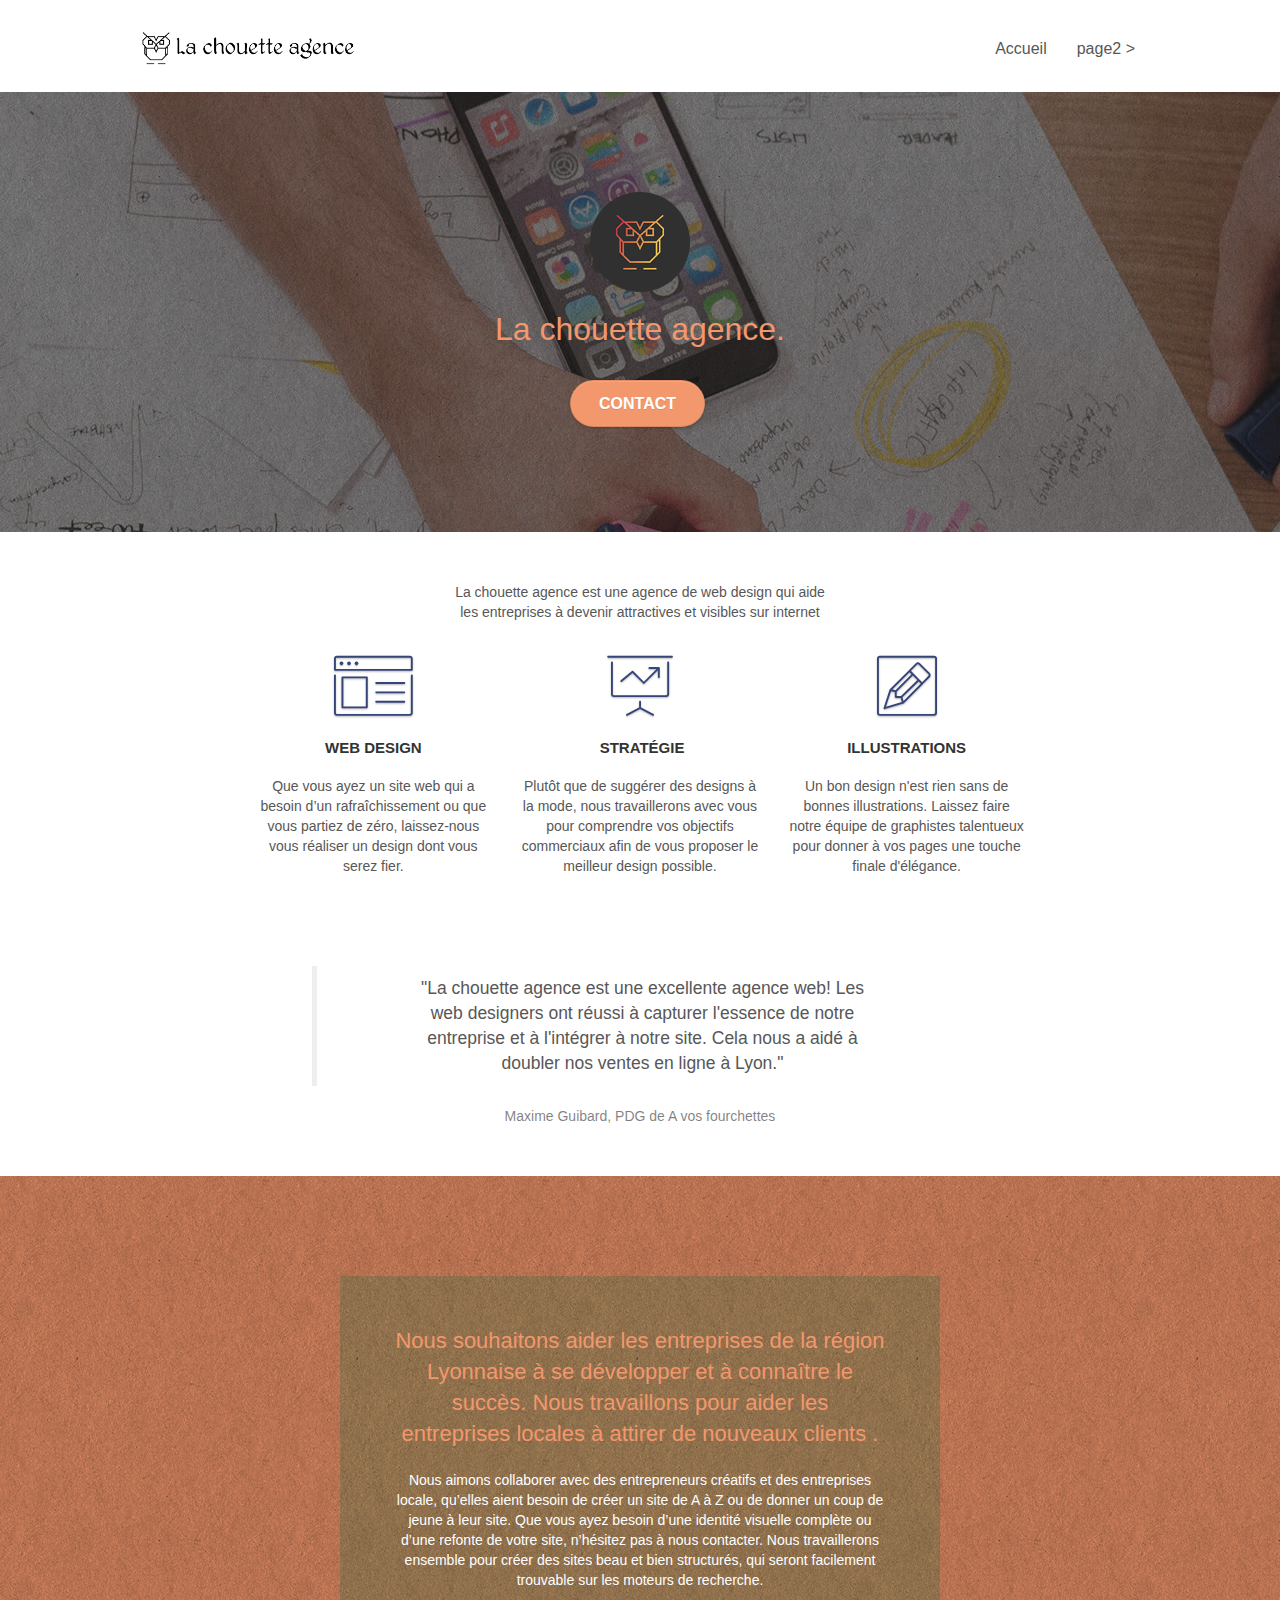
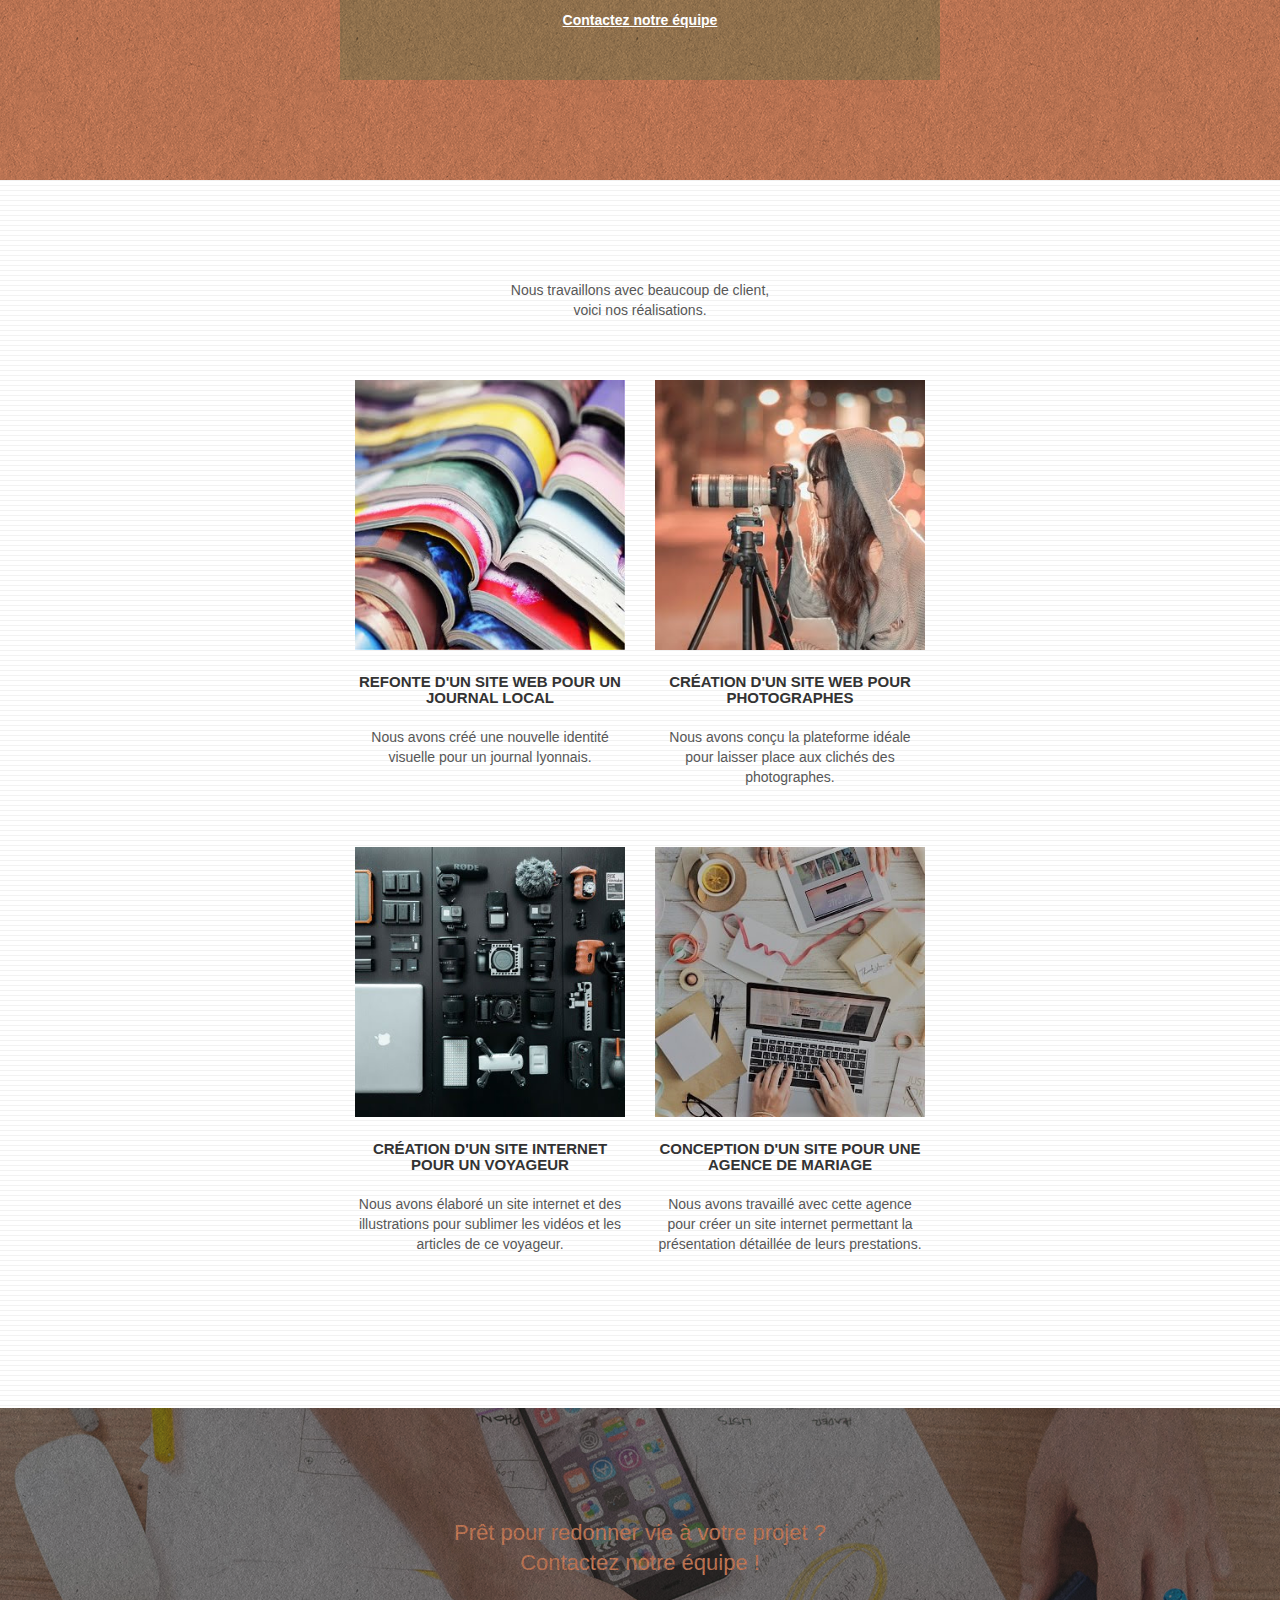
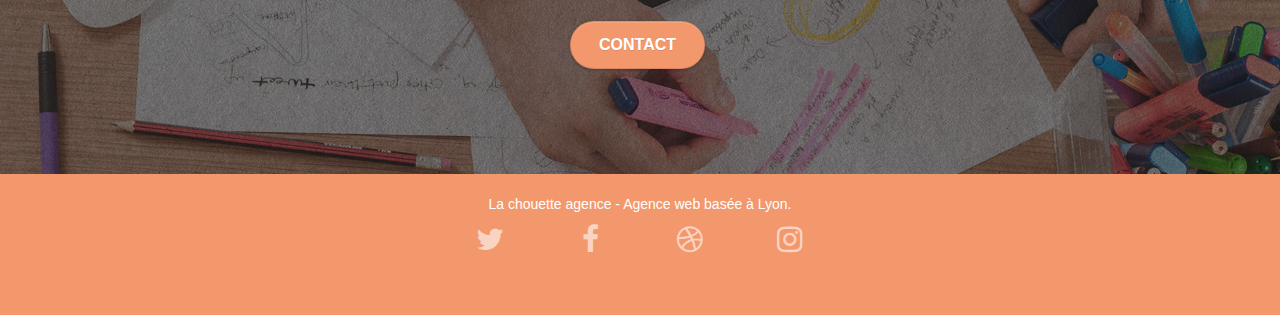
==== index.html @ 64d19ae9 "Renommer Paris par Lyon" ====
<!doctype html>
<html lang="fr">
<head>
    <meta charset="utf-8">
    <meta name="keywords" content="seo, google, site web, site internet, agence design Lyon, agence design, agence design,agence design,agence design,agence design,agence design,agence design,agence design,agence design">
	<meta name="description" content="La chouette agence est une agence de web design située à Lyon qui aide  les entreprises à devenir attractives et visibles sur internet">
    <meta name="viewport" content="width=device-width, initial-scale=1.0, viewport-fit=cover">
    <link rel="shortcut icon" type="image/png" href="favicon.jpg">
    
	<link rel="stylesheet" type="text/css" href="./css/bootstrap.css">
	<link rel="stylesheet" type="text/css" href="style.css">
	<link rel="stylesheet" type="text/css" href="./css/font-awesome.css">
	<link rel="stylesheet" type="text/css" href="./css/et-line.css">
	
    
	

    <title>.</title>

    
<!-- Analytics -->
 
<!-- Analytics END -->
    
</head>
<body>
<!-- Principal conteneur -->
<div class="page-container">
    
<!-- bloc-0 -->
<div class="bloc bgc-white l-bloc " id="bloc-0">
	<div class="container bloc-sm">

		<nav class="navbar row">
			<div class="navbar-header">
				<a class="navbar-brand" href="index.html"><img src="img/la-chouette-agence.png" alt="Lyon web design logo agence web meilleure agence" height="40" /></a>
				<button id="nav-toggle" type="button" class="ui-navbar-toggle navbar-toggle" data-toggle="collapse" data-target=".navbar-1">
					<span class="sr-only">Toggle navigation</span><span class="icon-bar"></span><span class="icon-bar"></span><span class="icon-bar"></span>
				</button>
			</div>
			<div class="collapse navbar-collapse navbar-1 special-dropdown-nav">
				<ul class="site-navigation nav navbar-nav">
					<li>
						<a href="index.html">Accueil</a>
					</li>
					<li>
					</li>
					<li>
						<a href="page2.html">page2 &gt;</a>
					</li>
				</ul>
			</div>
		</nav>
	</div>
</div>
<!-- bloc-0 END -->

<!-- bloc-1-presentation -->
<div class="bloc bgc-dark-slate-blue bg-banniere d-bloc bg-t-edge bloc-bg-texture texture-paper b-parallax" id="bloc-1-hero">
	<div class="container bloc-lg">
		<div class="row tight-width-whitespace">
			<div class="col-sm-12">
				<img src="img/logo.png" class="center-block image-resize-mode" width="100" alt="La chouette agence, agence web Lyon, création logo Lyon" />
				<h1 class="text-center hero-bloc-text tc-white ">
					La chouette agence.
				</h1>
				<div class="text-center">
					<a href="page2.html" class="btn btn-lg btn-clean btn-rd cta-hero btn-atomic-tangerine" id="cta-hero">Contact</a>
				</div>
			</div>
		</div>
	</div>
</div>
<!-- bloc-1-presentation END -->

<!-- bloc-2-services -->
<div class="bloc bgc-white l-bloc" id="bloc-2-services">
	<div class="container bloc-md">
		<div class="row">
			<div class="col-sm-12 text-center">
				<p class="title1">La chouette agence est une agence de web design qui aide <br> les entreprises à devenir attractives et visibles sur internet</p>
			</div>
		</div>
		<div class="row voffset-lg med-width-whitespace">
			<div class="col-sm-4">
				<div class="text-center">
					<span class="et-icon-browser sm-shadow icon-dark-slate-blue icons icon-lg"></span>
				</div>
				<h3 class="mg-md text-center">
					Web design
				</h3>
				<p class="text-center ">
					Que vous ayez un site web qui a besoin d&rsquo;un rafraîchissement ou que vous partiez de zéro, laissez-nous vous réaliser un design dont vous serez fier.
				</p>
			</div>
			<div class="col-sm-4">
				<div class="text-center">
					<span class="et-icon-presentation sm-shadow icon-dark-slate-blue icons icon-lg"></span>
				</div>
				<h3 class="mg-md text-center">
					&nbsp;Stratégie
				</h3>
				<p class="text-center ">
					Plutôt que de suggérer des designs à la mode, nous travaillerons avec vous pour comprendre vos objectifs commerciaux afin de vous proposer le meilleur design possible.<br>
				</p>
			</div>
			<div class="col-sm-4">
				<div class="text-center">
					<span class="et-icon-edit sm-shadow icon-dark-slate-blue icons icon-lg"></span>
				</div>
				<h3 class="mg-md text-center">
					Illustrations
				</h3>
				<p class="text-center ">
					Un bon design n'est rien sans de bonnes illustrations. Laissez faire notre équipe de graphistes talentueux pour donner à vos pages une touche finale d'élégance.
				</p>
			</div>
		</div>
		<div class="row voffset-lg voffset">
			<div class="col-xs-12 col-md-8 col-md-offset-2 text-center">
				<figure>
					<blockquote>
						<p class="quotez">
							"La chouette agence est une excellente agence web! Les <br> web designers ont réussi à capturer l'essence de notre <br>entreprise et à l'intégrer à notre site. Cela nous a aidé à <br>doubler nos ventes en ligne à Lyon."
						</p>
					</blockquote> 
					<figcaption>
						Maxime Guibard, PDG de A vos fourchettes
					</figcaption>
					</figure>
			

			</div>
		</div>
	</div>
</div>
<!-- bloc-2-services END -->

<!-- bloc-3-what-i-do -->
<div class="bloc tc-white bgc-atomic-tangerine bg-presentation d-bloc bloc-bg-texture texture-paper b-parallax" id="bloc-3-what-i-do">
	<div class="container bloc-lg">
		<div class="row tight-width-whitespace black-background">
			<div class="col-sm-12">
				<h2 class="mg-md text-center tc-white">
					Nous souhaitons aider les entreprises de la région Lyonnaise à se développer et à connaître le succès. Nous travaillons pour aider les entreprises locales à attirer de nouveaux clients .<br>
				</h2>
				<p class="text-center white">
					Nous aimons collaborer avec des entrepreneurs créatifs et des entreprises locale, qu’elles aient besoin de créer un site de A à Z ou de donner un coup de jeune à leur site. Que vous ayez besoin d’une identité visuelle complète ou d’une refonte de votre site, n’hésitez pas à nous contacter. Nous travaillerons ensemble pour créer des sites beau et bien structurés, qui seront facilement trouvable sur les moteurs de recherche. <br><br><a class="ltc-white bold-link" href="page2.html">Contactez notre équipe</a><br>
				</p>
			</div>
		</div>
	</div>
</div>
<!-- bloc-3-what-i-do END -->

<!-- bloc-4-portfolio -->
<div class="bloc bgc-white bg-lines-h2-bg bg-repeat l-bloc" id="bloc-4-portfolio">
	<div class="container bloc-lg">
		<div class="row">
			<div class="col-sm-12 text-center">
				<p class="title2">
					Nous travaillons avec beaucoup de client, <br>voici nos réalisations.
				</p>
				
			</div>
		</div>
		<div class="row tight-width-whitespace portfolio-row">
			<div class="col-sm-6">
				<a href="#" data-lightbox="img/1.jpg" data-gallery-id="gallery-1" data-caption="Refonte d'un site web pour un journal local" data-frame="snapshot-lb"><img src="img/1.jpg" alt="Lyon web design logo agence web meilleure agence et refonte site web journal" class="img-responsive portfolio-thumb" /></a>
				<h3 class="mg-md text-center">
					Refonte d'un site web pour un journal local
				</h3>
				<p class="text-center">
					Nous avons créé une nouvelle identité visuelle pour un journal lyonnais.
				</p>
			</div>
			<div class="col-sm-6">
				<a href="#" data-lightbox="img/2.jpg" data-gallery-id="gallery-1" data-caption="Création d'un site web pour photographes" data-frame="snapshot-lb"><img src="img/2.jpg" class="img-responsive portfolio-thumb" alt="Lyon web design logo agence web meilleure agence, Création d'un site web pour photographes" /></a>
				<h3 class="mg-md text-center">
					Création d'un site web pour photographes
				</h3>
				<p class="text-center">
					Nous avons conçu la plateforme idéale pour laisser place aux clichés des photographes.
				</p>
			</div>
		</div>
		<div class="row tight-width-whitespace portfolio-row">
			<div class="col-sm-6">
				<a href="#" data-lightbox="img/3.jpg data-gallery-id="gallery-1" data-caption="Création d'un site internet pour un voyageur" data-frame="snapshot-lb"><img src="img/3.jpg" class="img-responsive portfolio-thumb" alt="Lyon web design logo agence web meilleure agence, Création d'un site web pour voyageur"/></a>
				<h3 class="mg-md text-center">
					Création d'un site internet pour un voyageur
				</h3>
				<p class="text-center">
					Nous avons élaboré un site internet et des illustrations pour sublimer les vidéos et les articles de ce voyageur.
				</p>
			</div>
			<div class="col-sm-6">
				<a href="#" data-lightbox="img/4.jpg" data-gallery-id="gallery-1" data-caption="Conception d'un site pour une agence de mariage" data-frame="snapshot-lb"><img src="img/4.jpg" class="img-responsive portfolio-thumb" alt="Lyon web design logo agence web meilleure agence, Création d'un site web pour agence de mariage" /></a>
				<h3 class="mg-md text-center">
					Conception d'un site pour une agence de mariage
				</h3>
				<p class="text-center">
					Nous avons travaillé avec cette agence pour créer un site internet permettant la présentation détaillée de leurs prestations.
				</p>
			</div>
		</div>
	</div>
</div>
<!-- bloc-4-portfolio END -->

<!-- bloc-5-cta -->
<div class="bloc bgc-dark-slate-blue bg-banniere d-bloc bloc-bg-texture texture-paper" id="bloc-5-cta">
	<div class="container bloc-lg">
		<div class="row">
			<h2 class="mg-md text-center tc-white">
				Prêt pour redonner vie à votre projet ?<br>Contactez notre équipe !
			</h2>
			<div class="col-sm-12 text-center">
				<a href="page2.html" class="btn btn-atomic-tangerine btn-clean btn-rd btn-lg cta-hero">Contact</a>
			</div>
		</div>
	</div>
</div>
<!-- bloc-5-cta END -->

<!-- Footer - bloc-8 -->
<div class="bloc bgc-atomic-tangerine d-bloc" id="bloc-8">
	<div class="container bloc-sm">
		<div class="row">
			<div class="col-sm-12">
				<p class="text-center white">
					La chouette agence - Agence web basée à Lyon.<br>
				</p>
				<div class="row row-no-gutters social">
					<div class="col-sm-3">
						<div class="text-center">
							<a class="social" href="index.html"><span class="fa fa-twitter icon-md"></span></a>
						</div>
					</div>
					<div class="col-sm-3">
						<div class="text-center">
							<a class="social" href="index.html"><span class="fa fa-facebook icon-md"></span></a>
						</div>
					</div>
					<div class="col-sm-3">
						<div class="text-center">
							<a class="social" href="index.html"><span class="fa fa-dribbble icon-md"></span></a>
						</div>
					</div>
					<div class="col-sm-3">
						<div class="text-center">
							<a class="social" href="index.html"><span class="fa fa-instagram icon-md"></span></a>
						</div>
					</div>
					<div class="keywords" style="color:#F3976C;">Agence web à Lyon, stratégie web, web design, illustrations, design de site web, site web, web, internet, site internet, site</div>
				</div>

			</div>
		</div>
	</div>
</div>
<!-- Footer - bloc-8 END -->

</div>
<!-- Principal conteneur END -->
    
<script src="./js/jquery-2.1.0.js"></script>
	<script src="./js/bootstrap.js"></script>
	<script src="./js/blocs.js"></script>
	<script src="./js/jquery.touchSwipe.js"></script>

</body>
</html>
---- style.css ----
body {
    margin: 0;
    padding: 0;
    background: #FFF;
    overflow-x: hidden;
    -webkit-font-smoothing: antialiased;
    -moz-osx-font-smoothing: grayscale;
}

a,
button {
    transition: all .3s ease-in-out;
    outline: none!important;
}

a:hover {
    text-decoration: none;
    cursor: pointer;
}

#page-loading-blocs-notifaction {
    position: fixed;
    top: 0;
    bottom: 0;
    width: 100%;
    z-index: 100000;
    background: #FFFFFF url("img/pageload-spinner.gif") no-repeat center center;
}

.bloc {
    width: 100%;
    clear: both;
    background: 50% 50% no-repeat;
    padding: 0 50px;
    -webkit-background-size: cover;
    -moz-background-size: cover;
    -o-background-size: cover;
    background-size: cover;
    position: relative;
}

.bloc .container {
    padding-left: 0;
    padding-right: 0;
}

.bloc-lg {
    padding: 100px 50px;
}

.bloc-md {
    padding: 50px;
}

.bloc-sm {
    padding: 20px 50px;
}

.bg-center,
.bg-l-edge,
.bg-r-edge,
.bg-t-edge,
.bg-b-edge,
.bg-tl-edge,
.bg-bl-edge,
.bg-tr-edge,
.bg-br-edge,
.bg-repeat {
    -webkit-background-size: auto!important;
    -moz-background-size: auto!important;
    -o-background-size: auto!important;
    background-size: auto!important;
}

.bg-repeat {
    background: repeat;
}

.bg-t-edge {
    background: top no-repeat;
}

.bloc-bg-texture::before {
    content: "";
    background-size: 2px 2px;
    position: absolute;
    top: 0;
    bottom: 0;
    left: 0;
    right: 0;
}

.texture-paper::before {
    background: url("img/texture-paper.png");
    background-size: 280px 280px;
}

.b-parallax {
    background-attachment: fixed;
}

.d-bloc {
    color: rgba(255, 255, 255, .7);
}

.d-bloc button:hover {
    color: rgba(255, 255, 255, .9);
}

.d-bloc .icon-round,
.d-bloc .icon-square,
.d-bloc .icon-rounded,
.d-bloc .icon-semi-rounded-a,
.d-bloc .icon-semi-rounded-b {
    border-color: rgba(255, 255, 255, .9);
}

.d-bloc .divider-h span {
    border-color: rgba(255, 255, 255, .2);
}

.d-bloc .a-btn,
.d-bloc .navbar a,
.d-bloc .navbar-brand,
.d-bloc a .icon-sm,
.d-bloc a .icon-md,
.d-bloc a .icon-lg,
.d-bloc a .icon-xl,
.d-bloc h1 a,
.d-bloc h2 a,
.d-bloc h3 a,
.d-bloc h4 a,
.d-bloc h5 a,
.d-bloc h6 a,
.d-bloc p a {
    color: rgba(255, 255, 255, .6);
}

.d-bloc .a-btn:hover,
.d-bloc .navbar a:hover,
.d-bloc .navbar-brand:hover,
.d-bloc a:hover .icon-sm,
.d-bloc a:hover .icon-md,
.d-bloc a:hover .icon-lg,
.d-bloc a:hover .icon-xl,
.d-bloc h1 a:hover,
.d-bloc h2 a:hover,
.d-bloc h3 a:hover,
.d-bloc h4 a:hover,
.d-bloc h5 a:hover,
.d-bloc h6 a:hover,
.d-bloc p a:hover {
    color: rgba(255, 255, 255, 1);
}

.d-bloc .navbar-toggle .icon-bar {
    background: rgba(255, 255, 255, 1);
}

.d-bloc .btn-wire,
.d-bloc .btn-wire:hover {
    color: rgba(255, 255, 255, 1);
    border-color: rgba(255, 255, 255, 1);
}

.d-bloc .panel {
    color: rgba(0, 0, 0, .5);
}

.d-bloc .panel button:hover {
    color: rgba(0, 0, 0, .7);
}

.d-bloc .panel icon {
    border-color: rgba(0, 0, 0, .7);
}

.d-bloc .panel .divider-h span {
    border-color: rgba(0, 0, 0, .1);
}

.d-bloc .panel .a-btn {
    color: rgba(0, 0, 0, .6);
}

.d-bloc .panel .a-btn:hover {
    color: rgba(0, 0, 0, 1);
}

.d-bloc .panel .btn-wire,
.d-bloc .panel .btn-wire:hover {
    color: rgba(0, 0, 0, .7);
    border-color: rgba(0, 0, 0, .3);
}

.d-bloc .panel,
.l-bloc {
    color: rgba(0, 0, 0, .5);
}

.d-bloc .panel button:hover,
.l-bloc button:hover {
    color: rgba(0, 0, 0, .7);
}

.l-bloc .icon-round,
.l-bloc .icon-square,
.l-bloc .icon-rounded,
.l-bloc .icon-semi-rounded-a,
.l-bloc .icon-semi-rounded-b {
    border-color: rgba(0, 0, 0, .7);
}

.d-bloc .panel .divider-h span,
.l-bloc .divider-h span {
    border-color: rgba(0, 0, 0, .1);
}

.d-bloc .panel .a-btn,
.l-bloc .a-btn,
.l-bloc .navbar a,
.l-bloc .navbar-brand,
.l-bloc a .icon-sm,
.l-bloc a .icon-md,
.l-bloc a .icon-lg,
.l-bloc a .icon-xl,
.l-bloc h1 a,
.l-bloc h2 a,
.l-bloc h3 a,
.l-bloc h4 a,
.l-bloc h5 a,
.l-bloc h6 a,
.l-bloc p a {
    color: rgba(0, 0, 0, .6);
}

.d-bloc .panel .a-btn:hover,
.l-bloc .a-btn:hover,
.l-bloc .navbar a:hover,
.l-bloc .navbar-brand:hover,
.l-bloc a:hover .icon-sm,
.l-bloc a:hover .icon-md,
.l-bloc a:hover .icon-lg,
.l-bloc a:hover .icon-xl,
.l-bloc h1 a:hover,
.l-bloc h2 a:hover,
.l-bloc h3 a:hover,
.l-bloc h4 a:hover,
.l-bloc h5 a:hover,
.l-bloc h6 a:hover,
.l-bloc p a:hover {
    color: rgba(0, 0, 0, 1);
}

.l-bloc .navbar-toggle .icon-bar {
    color: rgba(0, 0, 0, .6);
}

.d-bloc .panel .btn-wire,
.d-bloc .panel .btn-wire:hover,
.l-bloc .btn-wire,
.l-bloc .btn-wire:hover {
    color: rgba(0, 0, 0, .7);
    border-color: rgba(0, 0, 0, .3);
}

.voffset {
    margin-top: 30px;
}

.voffset-lg {
    margin-top: 80px;
}

.row-no-gutters {
    margin-right: 0;
    margin-left: 0;
}

.row.row-no-gutters > [class^="col-"],
.row.row-no-gutters > [class*=" col-"] {
    padding-right: 0;
    padding-left: 0;
}

#bloc-1-hero h1 {
    font-size: 32px;
}

.navbar {
    margin-bottom: 0;
    z-index: 1;
}

.navbar-brand {
    height: auto;
    padding: 3px 15px;
    font-size: 25px;
    font-weight: normal;
    font-weight: 600;
    line-height: 44px;
}

.navbar-brand img {
    max-height: 200px;
    margin: 0 5px 0 0;
    display: inline;
}

.navbar-brand img[src$=svg] {
    min-width: 100px;
}

.nav-center .navbar-brand img {
    margin: 0;
}

.navbar .nav {
    padding-top: 2px;
    margin-right: -16px;
    float: right;
    z-index: 1;
}

.nav > li {
    float: left;
    margin-top: 4px;
    font-size: 16px;
}

.navbar-nav .open .dropdown-menu > li > a {
    text-align: inherit;
}

.nav > li a:hover,
.nav > li a:focus {
    background: transparent;
}

.navbar-toggle {
    margin: 10px 10px 0 0;
    border: 0px;
}

.navbar-toggle:hover {
    background: transparent!important;
}

.navbar-toggle .icon-bar {
    background-color: rgba(0, 0, 0, .5);
    width: 26px;
}

.nav-invert .navbar .nav {
    float: left;
}

.nav-invert .navbar-header,
.nav-invert .navbar-brand {
    float: right;
    position: relative;
    z-index: 2;
}

@media (min-width: 768px) {
    .site-navigation {
        position: absolute;
        top: 50%;
        right: 20px;
        transform: translate(0, -50%);
        -webkit-transform: translateY(-50%);
    }
    .nav > li .dropdown-menu a,
    .nav > li .dropdown-menu a:hover {
        color: #484848;
    }
    .nav-invert .site-navigation {
        left: 0;
        right: 0;
    }
    .nav-center {
        text-align: center;
    }
    .nav-center .navbar-header {
        width: 100%;
    }
    .nav-center .navbar-header,
    .nav-center .navbar-brand,
    .nav-center .nav > li {
        float: none;
        display: inline-block;
    }
    .nav-center .site-navigation {
        position: relative;
        width: 100%;
        right: 0;
        margin-right: 0px;
        margin-top: 20px;
    }
    .nav-center.mini-nav .navbar-toggle {
        float: none;
        margin: 10px auto 0;
    }
}

.nav > li > .dropdown a {
    background: none!important;
    display: block;
    padding: 14px 15px;
}

nav .caret {
    margin: 0 5px;
}

.dropdown-menu .dropdown-menu {
    top: -8px;
    left: 100%;
}

.dropdown-menu .dropmenu-flow-right {
    top: 100%;
    left: 0;
    margin-left: -1px;
    border-top-left-radius: 0;
    border-top-right-radius: 0;
}

.dropdown-menu .dropdown span {
    border: 4px solid black;
    border-top-color: transparent;
    border-right-color: transparent;
    border-bottom-color: transparent;
    margin: 6px -5px 0 0!important;
    float: right;
}

.mg-md {
    margin-top: 10px;
    margin-bottom: 20px;
}

.mg-lg {
    margin-top: 10px;
    margin-bottom: 40px;
}

.btn {
    margin: 0 5px 5px 0;
}

.btn.pull-right {
    margin: 0 0 5px 5px;
}

.btn-d,
.btn-d:hover,
.btn-d:focus {
    color: #FFF;
    background: rgba(0, 0, 0, .3);
}

button {
    outline: none!important;
}

.btn-rd {
    border-radius: 40px;
}

.btn-clean {
    border: 1px solid rgba(0, 0, 0, .08);
    border-bottom-color: rgba(0, 0, 0, .1);
    text-shadow: 0 1px 0 rgba(0, 0, 1, .1);
    box-shadow: 0 1px 3px rgba(0, 0, 1, .25), inset 0 1px 0 0 rgba(255, 255, 255, .15);
}

.icon-md {
    font-size: 30px!important;
}

.icon-lg {
    font-size: 60px!important;
}

.sm-shadow {
    text-shadow: 0 1px 2px rgba(0, 0, 0, .3);
}

.panel-sq,
.panel-sq .panel-heading,
.panel-sq .panel-footer {
    border-radius: 0;
}

.panel-rd {
    border-radius: 30px;
}

.panel-rd .panel-heading {
    border-radius: 29px 29px 0 0;
}

.panel-rd .panel-footer {
    border-radius: 0 0 29px 29px;
}

.form-control {
    border-color: rgba(0, 0, 0, .1);
    box-shadow: none;
}

.scrollToTop {
    width: 40px;
    height: 40px;
    position: fixed;
    bottom: 20px;
    right: 20px;
    opacity: 0;
    z-index: 500;
    transition: all .3s ease-in-out;
}

.scrollToTop span {
    margin-top: 6px;
}

.showScrollTop {
    font-size: 14px;
    opacity: 1;
}

a[data-lightbox] {
    position: relative;
    display: block;
    text-align: center;
}

a[data-lightbox]:hover::before {
    content: "+";
    font-family: "HelveticaNeue-Light", "Helvetica Neue Light", "Helvetica Neue", Helvetica, Arial;
    font-size: 32px;
    width: 50px;
    height: 50px;
    margin-left: -25px;
    border-radius: 50%;
    background: rgba(0, 0, 0, .6);
    color: #FFF;
    font-weight: 100;
    z-index: 1;
    position: absolute;
    top: 50%;
    transform: translateY(-50%);
    -webkit-transform: translateY(-50%);
}

a[data-lightbox]:hover img {
    opacity: 0.6;
    -webkit-animation-fill-mode: none;
    animation-fill-mode: none;
}

#lightbox-modal {
    display: flex;
    align-items: center;
}

#lightbox-modal .modal-dialog {
    width: 90%;
    max-width: 900px;
    margin: 0 auto 0;
}

#lightbox-modal .modal-dialog img {
    max-height: 90vh;
    margin: 0 auto;
}

.lightbox-caption {
    padding: 20px;
    color: #FFF;
    background: rgba(0, 0, 0, .5);
    position: absolute;
    left: 15px;
    right: 15px;
    bottom: 5px;
}

.close-lightbox {
    color: #FFF;
    font-size: 30px;
    position: absolute;
    top: 20px;
    right: 20px;
    z-index: 20;
    background: rgba(0, 0, 0, .5);
    border: none;
    line-height: 30px;
    padding: 0 9px 5px;
    opacity: 0.3;
}

.close-lightbox:hover,
.next-lightbox:hover,
.prev-lightbox:hover {
    opacity: 1.0;
    color: #FFF;
}

.next-lightbox,
.prev-lightbox {
    font-size: 20px;
    color: rgba(255, 255, 255, .9);
    background: rgba(0, 0, 0, .5);
    transition: all .2s ease-in-out;
    position: absolute;
    top: 45%;
    z-index: 1;
    opacity: 0.4;
}

.next-lightbox {
    padding: 6px 8px 1px 13px;
    right: 25px;
}

.prev-lightbox {
    padding: 6px 13px 1px 10px;
    left: 25px;
}

.snapshot-lb .modal-body {
    padding-bottom: 45px;
}

.snapshot-lb .lightbox-caption {
    padding: 0;
    color: rgba(0, 0, 0, .5);
    background: none;
}

h1,
h2,
h3,
h4,
h5,
h6,
p,
label,
.btn,
a {
    font-family: "helvetica";
    font-weight: 400;
    color: #575757!important;
}

.container {
    max-width: 1000px;
}

.hero-bloc-text {
    font-size: 38px;
}

.hero-bloc-text-sub {
    font-size: 36px;
}

.statement-bloc-text {
    line-height: 26px;
    font-style: italic;
    font-size: 20px;
    text-align: center;
    font-weight: lighter;
    max-width: 520px;
    margin: auto auto auto auto;
}


.tight-width-whitespace {
    max-width: 600px;
    margin: auto auto auto auto;
}

.h1 {
    font-size: 20px;
    font-family: "Open Sans";
}

.cta-hero {
    margin-top: 22px;
    color: #FFFFFF!important;
    text-transform: uppercase;
    padding: 12px 28px 12px 28px;
    font-size: 16px;
    font-weight: 700;
}

.social {
    max-width: 400px;
    margin: auto auto auto auto;
}

h2 {
    font-size: 22px;
    line-height: 1.4em;
}

h3 {
    font-size: 15px;
    text-transform: uppercase;
    font-weight: 700;
    color: #333333!important;
}

.med-width-whitespace {
    max-width: 800px;
    margin: auto auto auto auto;
    box-shadow: 0px 0px 0px #000000;
}

h1 {
    color: #333333!important;
}

h4 {
    color: #333333!important;
}

.icons {
    margin-bottom: 14px;
    margin-top: 24px;
}

.white {
    color: #FFFFFF!important;
}

.portfolio-thumb {
    margin-bottom: 24px;
}

.portfolio-row {
    margin-bottom: 44px;
    margin-top: 50px;
}

.avatar {
    box-shadow: 0px 4px 9px rgba(0, 0, 0, 0.3);
}

.black-background {
    background-color: rgba(165, 147, 99, 0.7);
    padding: 40px 40px 40px 40px;
}

.bold-link {
    font-weight: 900;
    text-decoration: underline!important;
}

.bgc-white {
    background-color: #FFFFFF;
}
/*
.bgc-dark-slate-blue {
    background-color: #364577;
}*/

.bgc-atomic-tangerine {
    background-color: #F3976C;
}

.tc-white {
    color: #F3976C!important;
}

.btn-atomic-tangerine {
    background: #F3976C;
    color: #FFFFFF!important;
}

.btn-atomic-tangerine:hover {
    background: #c27956!important;
    color: #FFFFFF!important;
}

.ltc-white {
    color: #FFFFFF!important;
}

.ltc-white:hover {
    color: #cccccc!important;
}

.ltc-atomic-tangerine {
    color: #F3976C!important;
}

.ltc-atomic-tangerine:hover {
    color: #c27956!important;
}

.icon-dark-slate-blue {
    color: #364577!important;
    border-color: #364577!important;
}

.bg-dots-bg {
    background-image: url("img/dots-bg.png");
}

.bg-lines-h2-bg {
    background-image: url("img/lines-h2-bg.png");
}

.bg-banniere {
    background-image: url("img/la-chouette-agence-banniere.jpg");
}

.bg-presentation {
    background-image: url("img/image-de-presentation.jpg");
}

@media (max-width: 1024px) {
    .bloc {
        padding-left: 20px;
        padding-right: 20px;
    }
    .bloc.full-width-bloc,
    .bloc-tile-2.full-width-bloc .container,
    .bloc-tile-3.full-width-bloc .container,
    .bloc-tile-4.full-width-bloc .container {
        padding-left: 0;
        padding-right: 0;
    }
}

@media (max-width: 992px) and (min-width: 768px) {
    .navbar .nav {
        max-width: 80%
    }
    .nav-center.navbar .nav {
        max-width: 100%
    }
}

@media only screen and (min-device-width: 768px) and (max-device-width: 1024px) and (orientation: landscape) {
    .b-parallax {
        background-attachment: scroll;
    }
}

@media only screen and (min-device-width: 1024px) and (max-device-width: 1366px) and (-webkit-min-device-pixel-ratio: 1.5) {
    .b-parallax {
        background-attachment: scroll;
    }
}

@media (max-width: 991px) {
    .container {
        width: 100%;
    }
    .b-parallax {
        background-attachment: scroll;
    }
    .page-container,
    #hero-bloc {
        overflow-x: hidden;
        position: relative;
    }
    .bloc {
        padding-left: constant(safe-area-inset-left);
        padding-right: constant(safe-area-inset-right);
    }
    .bloc-group,
    .bloc-group .bloc {
        display: block;
        width: 100%;
    }
    .bloc-fill-screen .fill-bloc-top-edge,
    .bloc-fill-screen .fill-bloc-bottom-edge {
        padding: 0 20px;
        padding-left: constant(safe-area-inset-left);
        padding-right: constant(safe-area-inset-right);
    }
}

@media (max-width: 767px) {
    .page-container {
        overflow-x: hidden;
        position: relative;
    }
    h1,
    h2,
    h3,
    h4,
    h5,
    h6,
    p,
    #disqus_thread {
        padding-left: 10px!important;
        padding-right: 10px!important;
    }
    .b-parallax {
        background-attachment: scroll;
    }
    .navbar .nav {
        padding-top: 0;
        border-top: 1px solid rgba(0, 0, 0, .2);
        float: none!important;
    }
    .navbar.row {
        margin-left: 0;
        margin-right: 0;
    }
    .site-navigation {
        position: inherit;
        transform: none;
        -webkit-transform: none;
        -ms-transform: none;
    }
    .nav > li {
        margin-top: 0;
        border-bottom: 1px solid rgba(0, 0, 0, .1);
        background: rgba(0, 0, 0, .05);
        text-align: left;
        padding-left: 15px;
        width: 100%;
    }
    .nav > li:hover {
        background: rgba(0, 0, 0, .08);
    }
    .dropdown .dropdown a .caret {
        float: none;
        margin: 5px 0 0 10px!important;
        border: 4px solid black;
        border-bottom-color: transparent;
        border-right-color: transparent;
        border-left-color: transparent;
    }
    #hero-bloc .navbar .nav {
        background: rgba(0, 0, 0, .8);
    }
    #hero-bloc .navbar .nav a {
        color: rgba(255, 255, 255, .6);
    }
    .hero {
        padding: 50px 0;
    }
    .hero-nav {
        left: -1px;
        right: -1px;
    }
    .navbar-collapse {
        padding: 0;
        overflow-x: hidden;
        -webkit-box-shadow: none;
        box-shadow: none;
    }
    .navbar-brand img {
        max-height: 40px;
        width: auto;
    }
    .nav-invert .navbar-header {
        float: none;
        width: 100%;
    }
    .nav-invert .navbar-toggle {
        float: left;
        margin-left: 10px;
    }
    .bloc {
        padding-left: 0;
        padding-right: 0;
    }
    .bloc-xxl,
    .bloc-xl,
    .bloc-lg {
        padding: 40px 0;
    }
    .bloc-sm,
    .bloc-md {
        padding-left: 0;
        padding-right: 0;
    }
    .bloc-tile-2 .container,
    .bloc-tile-3 .container,
    .bloc-tile-4 .container,
    .bloc-fill-screen .fill-bloc-top-edge,
    .bloc-fill-screen .fill-bloc-bottom-edge {
        padding-left: 0;
        padding-right: 0;
    }
    .a-block {
        padding: 0 10px;
    }
    .btn-dwn {
        display: none;
    }
    .voffset {
        margin-top: 5px;
    }
    .voffset-md {
        margin-top: 20px;
    }
    .voffset-lg {
        margin-top: 30px;
    }
    form {
        padding: 5px;
    }
    .close-lightbox {
        display: inline-block;
    }
    .blocsapp-device-iphone5 {
        background-size: 216px 425px;
        padding-top: 60px;
        width: 216px;
        height: 425px;
    }
    .blocsapp-device-iphone5 img {
        width: 180px;
        height: 320px;
    }
}

@media (max-width: 400px) {
    .bloc {
        padding-left: 0;
        padding-right: 0;
    }
}

@media (max-width: 767px) {
    .bloc-mob-center-text {
        text-align: center;
    }
}
---- css/et-line.css ----
@font-face {
    font-family: et-line;
    src: url(../fonts/et-line.eot);
    src: url(../fonts/et-line.eot?#iefix) format('embedded-opentype'), url(../fonts/et-line.woff) format('woff'), url(../fonts/et-line.ttf) format('truetype'), url(../fonts/et-line.svg#et-line) format('svg');
    font-weight: 400;
    font-style: normal
}

.et-icon-adjustments,
.et-icon-alarmclock,
.et-icon-anchor,
.et-icon-aperture,
.et-icon-attachment,
.et-icon-bargraph,
.et-icon-basket,
.et-icon-beaker,
.et-icon-bike,
.et-icon-book-open,
.et-icon-briefcase,
.et-icon-browser,
.et-icon-calendar,
.et-icon-camera,
.et-icon-caution,
.et-icon-chat,
.et-icon-circle-compass,
.et-icon-clipboard,
.et-icon-clock,
.et-icon-cloud,
.et-icon-compass,
.et-icon-desktop,
.et-icon-dial,
.et-icon-document,
.et-icon-documents,
.et-icon-download,
.et-icon-dribbble,
.et-icon-edit,
.et-icon-envelope,
.et-icon-expand,
.et-icon-facebook,
.et-icon-flag,
.et-icon-focus,
.et-icon-gears,
.et-icon-genius,
.et-icon-gift,
.et-icon-global,
.et-icon-globe,
.et-icon-googleplus,
.et-icon-grid,
.et-icon-happy,
.et-icon-hazardous,
.et-icon-heart,
.et-icon-hotairballoon,
.et-icon-hourglass,
.et-icon-key,
.et-icon-laptop,
.et-icon-layers,
.et-icon-lifesaver,
.et-icon-lightbulb,
.et-icon-linegraph,
.et-icon-linkedin,
.et-icon-lock,
.et-icon-magnifying-glass,
.et-icon-map,
.et-icon-map-pin,
.et-icon-megaphone,
.et-icon-mic,
.et-icon-mobile,
.et-icon-newspaper,
.et-icon-notebook,
.et-icon-paintbrush,
.et-icon-paperclip,
.et-icon-pencil,
.et-icon-phone,
.et-icon-picture,
.et-icon-pictures,
.et-icon-piechart,
.et-icon-presentation,
.et-icon-pricetags,
.et-icon-printer,
.et-icon-profile-female,
.et-icon-profile-male,
.et-icon-puzzle,
.et-icon-quote,
.et-icon-recycle,
.et-icon-refresh,
.et-icon-ribbon,
.et-icon-rss,
.et-icon-sad,
.et-icon-scissors,
.et-icon-scope,
.et-icon-search,
.et-icon-shield,
.et-icon-speedometer,
.et-icon-strategy,
.et-icon-streetsign,
.et-icon-tablet,
.et-icon-target,
.et-icon-telescope,
.et-icon-toolbox,
.et-icon-tools,
.et-icon-tools-2,
.et-icon-trophy,
.et-icon-tumblr,
.et-icon-twitter,
.et-icon-upload,
.et-icon-video,
.et-icon-wallet,
.et-icon-wine {
    font-family: et-line;
    speak: none;
    font-style: normal;
    font-weight: 400;
    font-variant: normal;
    text-transform: none;
    line-height: 1;
    -webkit-font-smoothing: antialiased;
    -moz-osx-font-smoothing: grayscale;
    display: inline-block
}

.et-icon-mobile:before {
    content: "\e000"
}

.et-icon-laptop:before {
    content: "\e001"
}

.et-icon-desktop:before {
    content: "\e002"
}

.et-icon-tablet:before {
    content: "\e003"
}

.et-icon-phone:before {
    content: "\e004"
}

.et-icon-document:before {
    content: "\e005"
}

.et-icon-documents:before {
    content: "\e006"
}

.et-icon-search:before {
    content: "\e007"
}

.et-icon-clipboard:before {
    content: "\e008"
}

.et-icon-newspaper:before {
    content: "\e009"
}

.et-icon-notebook:before {
    content: "\e00a"
}

.et-icon-book-open:before {
    content: "\e00b"
}

.et-icon-browser:before {
    content: "\e00c"
}

.et-icon-calendar:before {
    content: "\e00d"
}

.et-icon-presentation:before {
    content: "\e00e"
}

.et-icon-picture:before {
    content: "\e00f"
}

.et-icon-pictures:before {
    content: "\e010"
}

.et-icon-video:before {
    content: "\e011"
}

.et-icon-camera:before {
    content: "\e012"
}

.et-icon-printer:before {
    content: "\e013"
}

.et-icon-toolbox:before {
    content: "\e014"
}

.et-icon-briefcase:before {
    content: "\e015"
}

.et-icon-wallet:before {
    content: "\e016"
}

.et-icon-gift:before {
    content: "\e017"
}

.et-icon-bargraph:before {
    content: "\e018"
}

.et-icon-grid:before {
    content: "\e019"
}

.et-icon-expand:before {
    content: "\e01a"
}

.et-icon-focus:before {
    content: "\e01b"
}

.et-icon-edit:before {
    content: "\e01c"
}

.et-icon-adjustments:before {
    content: "\e01d"
}

.et-icon-ribbon:before {
    content: "\e01e"
}

.et-icon-hourglass:before {
    content: "\e01f"
}

.et-icon-lock:before {
    content: "\e020"
}

.et-icon-megaphone:before {
    content: "\e021"
}

.et-icon-shield:before {
    content: "\e022"
}

.et-icon-trophy:before {
    content: "\e023"
}

.et-icon-flag:before {
    content: "\e024"
}

.et-icon-map:before {
    content: "\e025"
}

.et-icon-puzzle:before {
    content: "\e026"
}

.et-icon-basket:before {
    content: "\e027"
}

.et-icon-envelope:before {
    content: "\e028"
}

.et-icon-streetsign:before {
    content: "\e029"
}

.et-icon-telescope:before {
    content: "\e02a"
}

.et-icon-gears:before {
    content: "\e02b"
}

.et-icon-key:before {
    content: "\e02c"
}

.et-icon-paperclip:before {
    content: "\e02d"
}

.et-icon-attachment:before {
    content: "\e02e"
}

.et-icon-pricetags:before {
    content: "\e02f"
}

.et-icon-lightbulb:before {
    content: "\e030"
}

.et-icon-layers:before {
    content: "\e031"
}

.et-icon-pencil:before {
    content: "\e032"
}

.et-icon-tools:before {
    content: "\e033"
}

.et-icon-tools-2:before {
    content: "\e034"
}

.et-icon-scissors:before {
    content: "\e035"
}

.et-icon-paintbrush:before {
    content: "\e036"
}

.et-icon-magnifying-glass:before {
    content: "\e037"
}

.et-icon-circle-compass:before {
    content: "\e038"
}

.et-icon-linegraph:before {
    content: "\e039"
}

.et-icon-mic:before {
    content: "\e03a"
}

.et-icon-strategy:before {
    content: "\e03b"
}

.et-icon-beaker:before {
    content: "\e03c"
}

.et-icon-caution:before {
    content: "\e03d"
}

.et-icon-recycle:before {
    content: "\e03e"
}

.et-icon-anchor:before {
    content: "\e03f"
}

.et-icon-profile-male:before {
    content: "\e040"
}

.et-icon-profile-female:before {
    content: "\e041"
}

.et-icon-bike:before {
    content: "\e042"
}

.et-icon-wine:before {
    content: "\e043"
}

.et-icon-hotairballoon:before {
    content: "\e044"
}

.et-icon-globe:before {
    content: "\e045"
}

.et-icon-genius:before {
    content: "\e046"
}

.et-icon-map-pin:before {
    content: "\e047"
}

.et-icon-dial:before {
    content: "\e048"
}

.et-icon-chat:before {
    content: "\e049"
}

.et-icon-heart:before {
    content: "\e04a"
}

.et-icon-cloud:before {
    content: "\e04b"
}

.et-icon-upload:before {
    content: "\e04c"
}

.et-icon-download:before {
    content: "\e04d"
}

.et-icon-target:before {
    content: "\e04e"
}

.et-icon-hazardous:before {
    content: "\e04f"
}

.et-icon-piechart:before {
    content: "\e050"
}

.et-icon-speedometer:before {
    content: "\e051"
}

.et-icon-global:before {
    content: "\e052"
}

.et-icon-compass:before {
    content: "\e053"
}

.et-icon-lifesaver:before {
    content: "\e054"
}

.et-icon-clock:before {
    content: "\e055"
}

.et-icon-aperture:before {
    content: "\e056"
}

.et-icon-quote:before {
    content: "\e057"
}

.et-icon-scope:before {
    content: "\e058"
}

.et-icon-alarmclock:before {
    content: "\e059"
}

.et-icon-refresh:before {
    content: "\e05a"
}

.et-icon-happy:before {
    content: "\e05b"
}

.et-icon-sad:before {
    content: "\e05c"
}

.et-icon-facebook:before {
    content: "\e05d"
}

.et-icon-twitter:before {
    content: "\e05e"
}

.et-icon-googleplus:before {
    content: "\e05f"
}

.et-icon-rss:before {
    content: "\e060"
}

.et-icon-tumblr:before {
    content: "\e061"
}

.et-icon-linkedin:before {
    content: "\e062"
}

.et-icon-dribbble:before {
    content: "\e063"
}
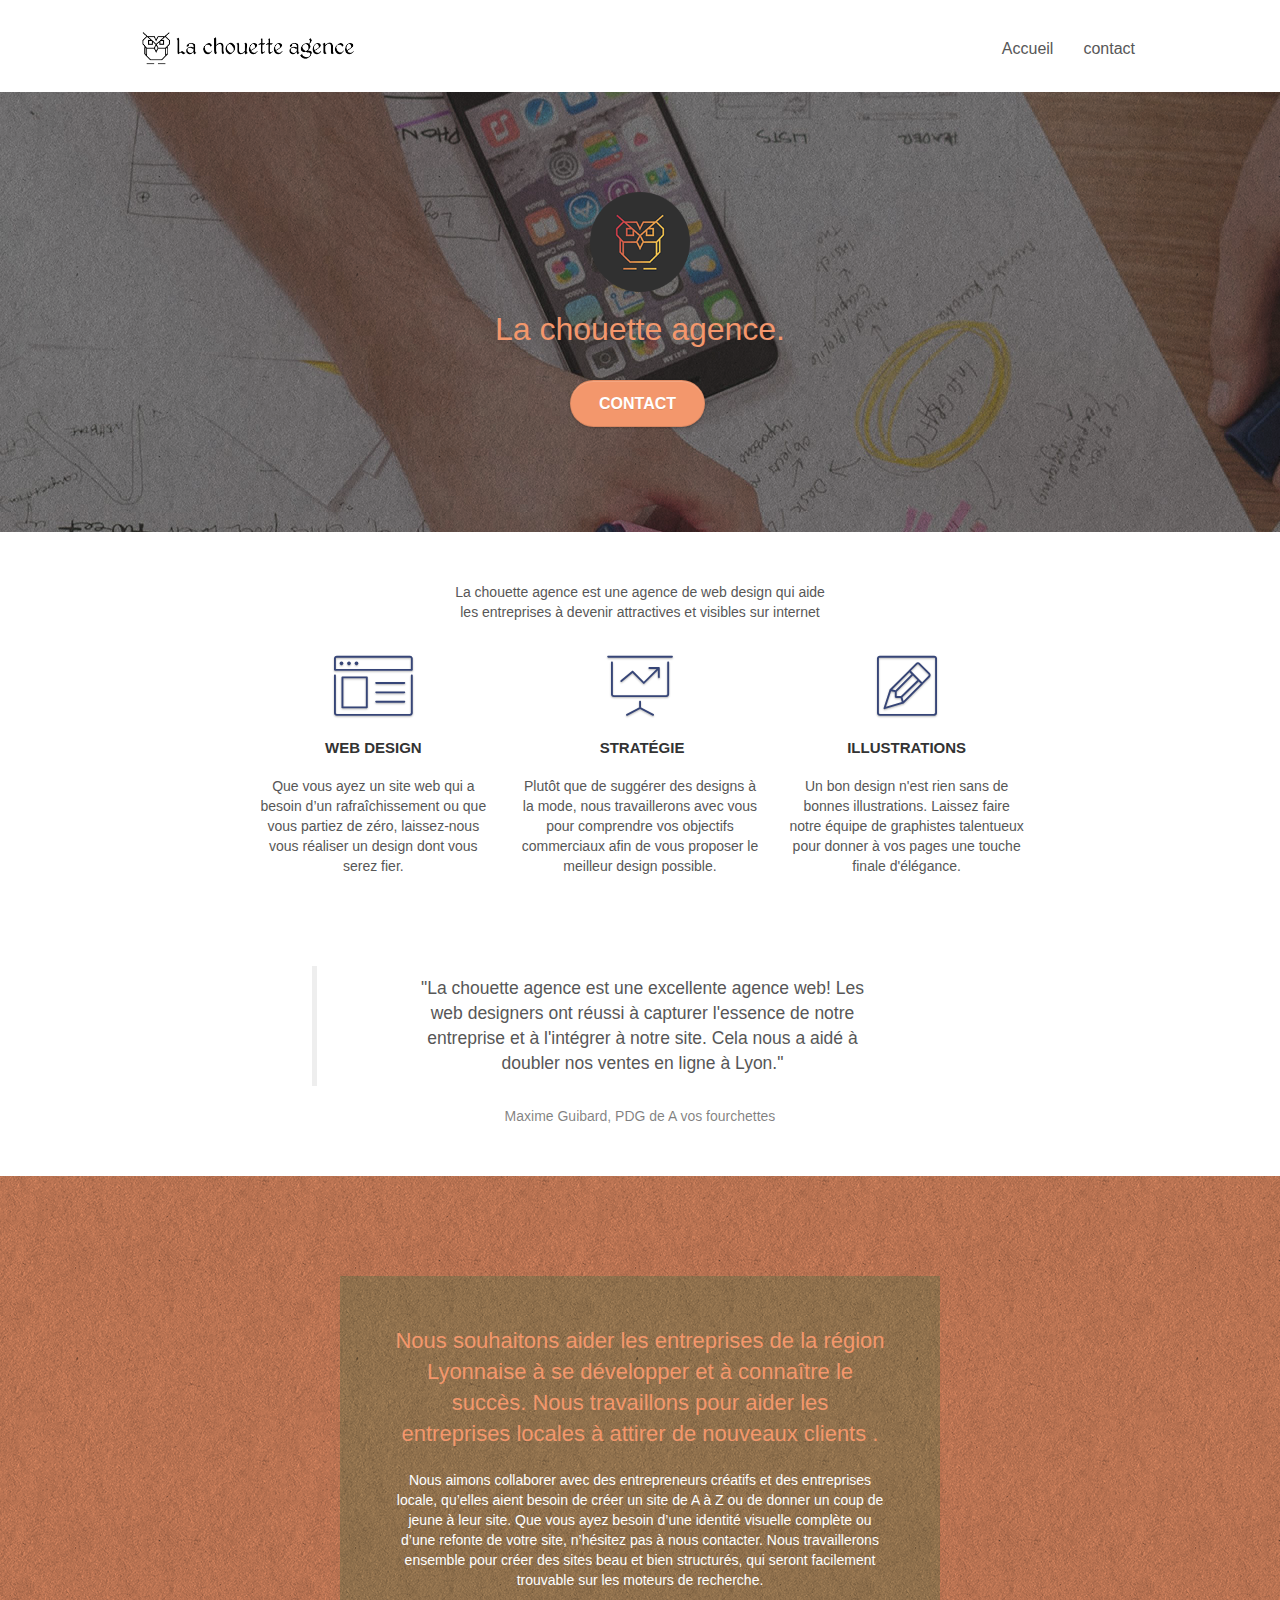
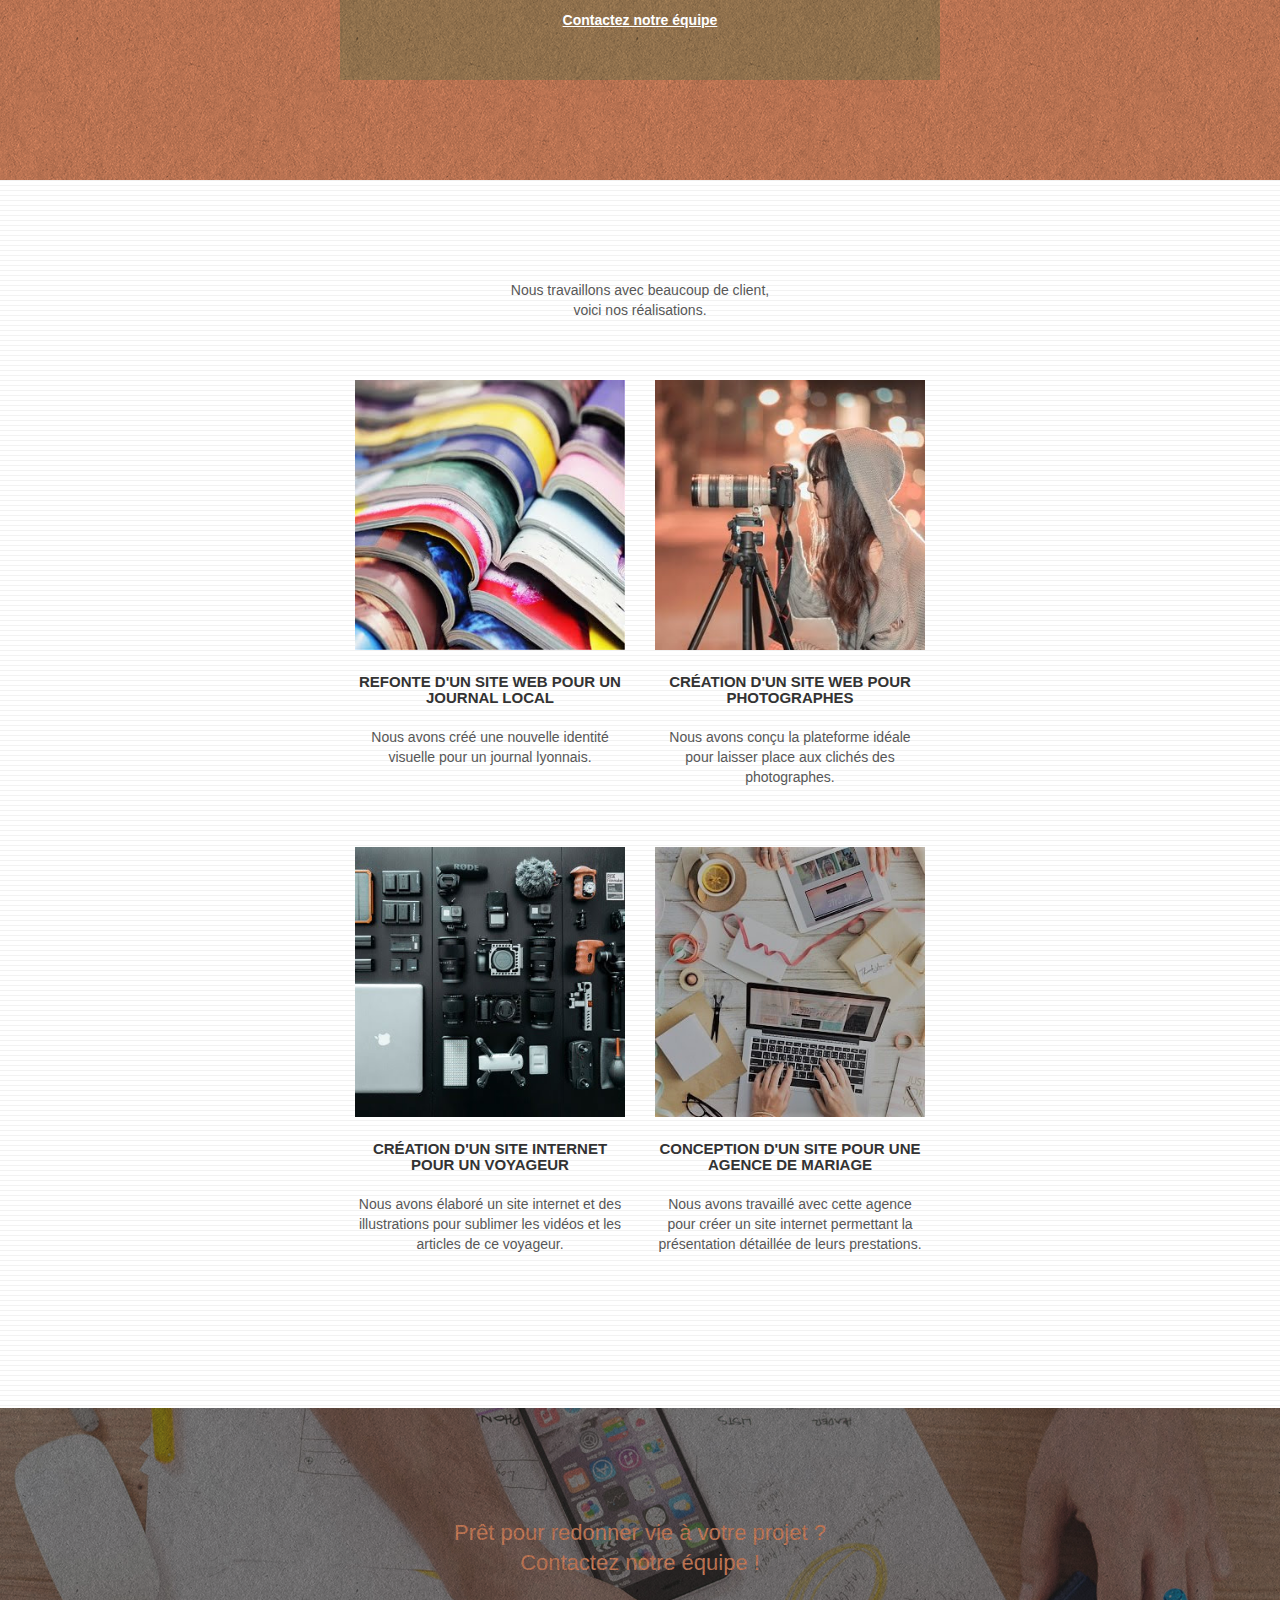
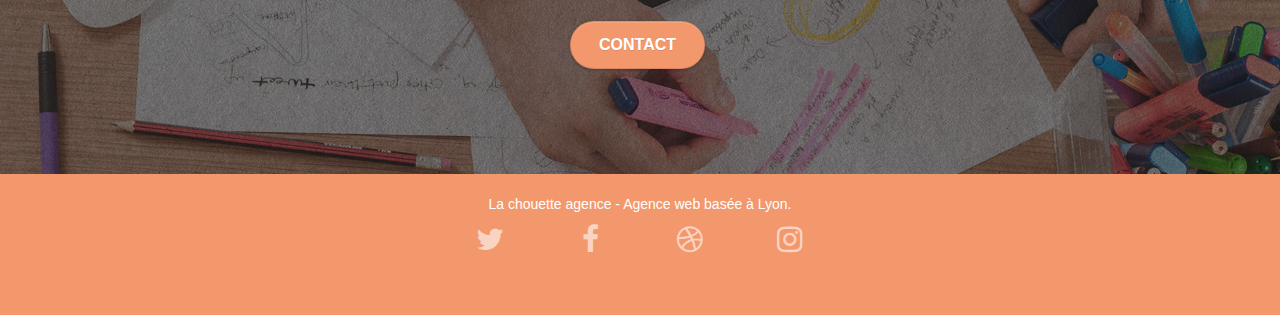
==== commit cad0de7a: "ajout titre des pages et renommer page2 par contact" ====
--- a/index.html
+++ b/index.html
@@ -15,7 +15,7 @@
     
 	
 
-    <title>.</title>
+    <title>Chouette agence</title>
 
     
 <!-- Analytics -->
@@ -33,7 +33,7 @@
 
 		<nav class="navbar row">
 			<div class="navbar-header">
-				<a class="navbar-brand" href="index.html"><img src="img/la-chouette-agence.png" alt="Lyon web design logo agence web meilleure agence" height="40" /></a>
+				<a class="navbar-brand" href="index.html"><img src="img/la-chouette-agence.png" alt="Icone La chouette agence Lyon web design web" height="40" /></a>
 				<button id="nav-toggle" type="button" class="ui-navbar-toggle navbar-toggle" data-toggle="collapse" data-target=".navbar-1">
 					<span class="sr-only">Toggle navigation</span><span class="icon-bar"></span><span class="icon-bar"></span><span class="icon-bar"></span>
 				</button>
@@ -46,7 +46,7 @@
 					<li>
 					</li>
 					<li>
-						<a href="page2.html">page2 &gt;</a>
+						<a href="contact.html">contact</a>
 					</li>
 				</ul>
 			</div>
@@ -60,12 +60,12 @@
 	<div class="container bloc-lg">
 		<div class="row tight-width-whitespace">
 			<div class="col-sm-12">
-				<img src="img/logo.png" class="center-block image-resize-mode" width="100" alt="La chouette agence, agence web Lyon, création logo Lyon" />
+				<img src="img/logo.png" class="center-block image-resize-mode" width="100" alt="Logo La chouette agence, agence web Lyon" />
 				<h1 class="text-center hero-bloc-text tc-white ">
 					La chouette agence.
 				</h1>
 				<div class="text-center">
-					<a href="page2.html" class="btn btn-lg btn-clean btn-rd cta-hero btn-atomic-tangerine" id="cta-hero">Contact</a>
+					<a href="contact.html" class="btn btn-lg btn-clean btn-rd cta-hero btn-atomic-tangerine" id="cta-hero">Contact</a>
 				</div>
 			</div>
 		</div>
@@ -145,7 +145,7 @@
 					Nous souhaitons aider les entreprises de la région Lyonnaise à se développer et à connaître le succès. Nous travaillons pour aider les entreprises locales à attirer de nouveaux clients .<br>
 				</h2>
 				<p class="text-center white">
-					Nous aimons collaborer avec des entrepreneurs créatifs et des entreprises locale, qu’elles aient besoin de créer un site de A à Z ou de donner un coup de jeune à leur site. Que vous ayez besoin d’une identité visuelle complète ou d’une refonte de votre site, n’hésitez pas à nous contacter. Nous travaillerons ensemble pour créer des sites beau et bien structurés, qui seront facilement trouvable sur les moteurs de recherche. <br><br><a class="ltc-white bold-link" href="page2.html">Contactez notre équipe</a><br>
+					Nous aimons collaborer avec des entrepreneurs créatifs et des entreprises locale, qu’elles aient besoin de créer un site de A à Z ou de donner un coup de jeune à leur site. Que vous ayez besoin d’une identité visuelle complète ou d’une refonte de votre site, n’hésitez pas à nous contacter. Nous travaillerons ensemble pour créer des sites beau et bien structurés, qui seront facilement trouvable sur les moteurs de recherche. <br><br><a class="ltc-white bold-link" href="contact.html">Contactez notre équipe</a><br>
 				</p>
 			</div>
 		</div>
@@ -166,7 +166,7 @@
 		</div>
 		<div class="row tight-width-whitespace portfolio-row">
 			<div class="col-sm-6">
-				<a href="#" data-lightbox="img/1.jpg" data-gallery-id="gallery-1" data-caption="Refonte d'un site web pour un journal local" data-frame="snapshot-lb"><img src="img/1.jpg" alt="Lyon web design logo agence web meilleure agence et refonte site web journal" class="img-responsive portfolio-thumb" /></a>
+				<a href="#" data-lightbox="img/1.jpg" data-gallery-id="gallery-1" data-caption="Refonte d'un site web pour un journal local" data-frame="snapshot-lb"><img src="img/1.jpg" alt=" Refonte site web journal par chouette agence web Lyon" class="img-responsive portfolio-thumb" /></a>
 				<h3 class="mg-md text-center">
 					Refonte d'un site web pour un journal local
 				</h3>
@@ -175,7 +175,7 @@
 				</p>
 			</div>
 			<div class="col-sm-6">
-				<a href="#" data-lightbox="img/2.jpg" data-gallery-id="gallery-1" data-caption="Création d'un site web pour photographes" data-frame="snapshot-lb"><img src="img/2.jpg" class="img-responsive portfolio-thumb" alt="Lyon web design logo agence web meilleure agence, Création d'un site web pour photographes" /></a>
+				<a href="#" data-lightbox="img/2.jpg" data-gallery-id="gallery-1" data-caption="Création d'un site web pour photographes" data-frame="snapshot-lb"><img src="img/2.jpg" class="img-responsive portfolio-thumb" alt="Création d'un site web pour photographes par chouette agence web Lyon" /></a>
 				<h3 class="mg-md text-center">
 					Création d'un site web pour photographes
 				</h3>
@@ -186,7 +186,7 @@
 		</div>
 		<div class="row tight-width-whitespace portfolio-row">
 			<div class="col-sm-6">
-				<a href="#" data-lightbox="img/3.jpg data-gallery-id="gallery-1" data-caption="Création d'un site internet pour un voyageur" data-frame="snapshot-lb"><img src="img/3.jpg" class="img-responsive portfolio-thumb" alt="Lyon web design logo agence web meilleure agence, Création d'un site web pour voyageur"/></a>
+				<a href="#" data-lightbox="img/3.jpg data-gallery-id="gallery-1" data-caption="Création d'un site internet pour un voyageur" data-frame="snapshot-lb"><img src="img/3.jpg" class="img-responsive portfolio-thumb" alt="Création d'un site web pour voyageur par chouette agence web Lyon"/></a>
 				<h3 class="mg-md text-center">
 					Création d'un site internet pour un voyageur
 				</h3>
@@ -195,7 +195,7 @@
 				</p>
 			</div>
 			<div class="col-sm-6">
-				<a href="#" data-lightbox="img/4.jpg" data-gallery-id="gallery-1" data-caption="Conception d'un site pour une agence de mariage" data-frame="snapshot-lb"><img src="img/4.jpg" class="img-responsive portfolio-thumb" alt="Lyon web design logo agence web meilleure agence, Création d'un site web pour agence de mariage" /></a>
+				<a href="#" data-lightbox="img/4.jpg" data-gallery-id="gallery-1" data-caption="Conception d'un site pour une agence de mariage" data-frame="snapshot-lb"><img src="img/4.jpg" class="img-responsive portfolio-thumb" alt="Création d'un site web pour agence de mariage par chouette agence web Lyon" /></a>
 				<h3 class="mg-md text-center">
 					Conception d'un site pour une agence de mariage
 				</h3>
@@ -216,7 +216,7 @@
 				Prêt pour redonner vie à votre projet ?<br>Contactez notre équipe !
 			</h2>
 			<div class="col-sm-12 text-center">
-				<a href="page2.html" class="btn btn-atomic-tangerine btn-clean btn-rd btn-lg cta-hero">Contact</a>
+				<a href="contact.html" class="btn btn-atomic-tangerine btn-clean btn-rd btn-lg cta-hero">Contact</a>
 			</div>
 		</div>
 	</div>
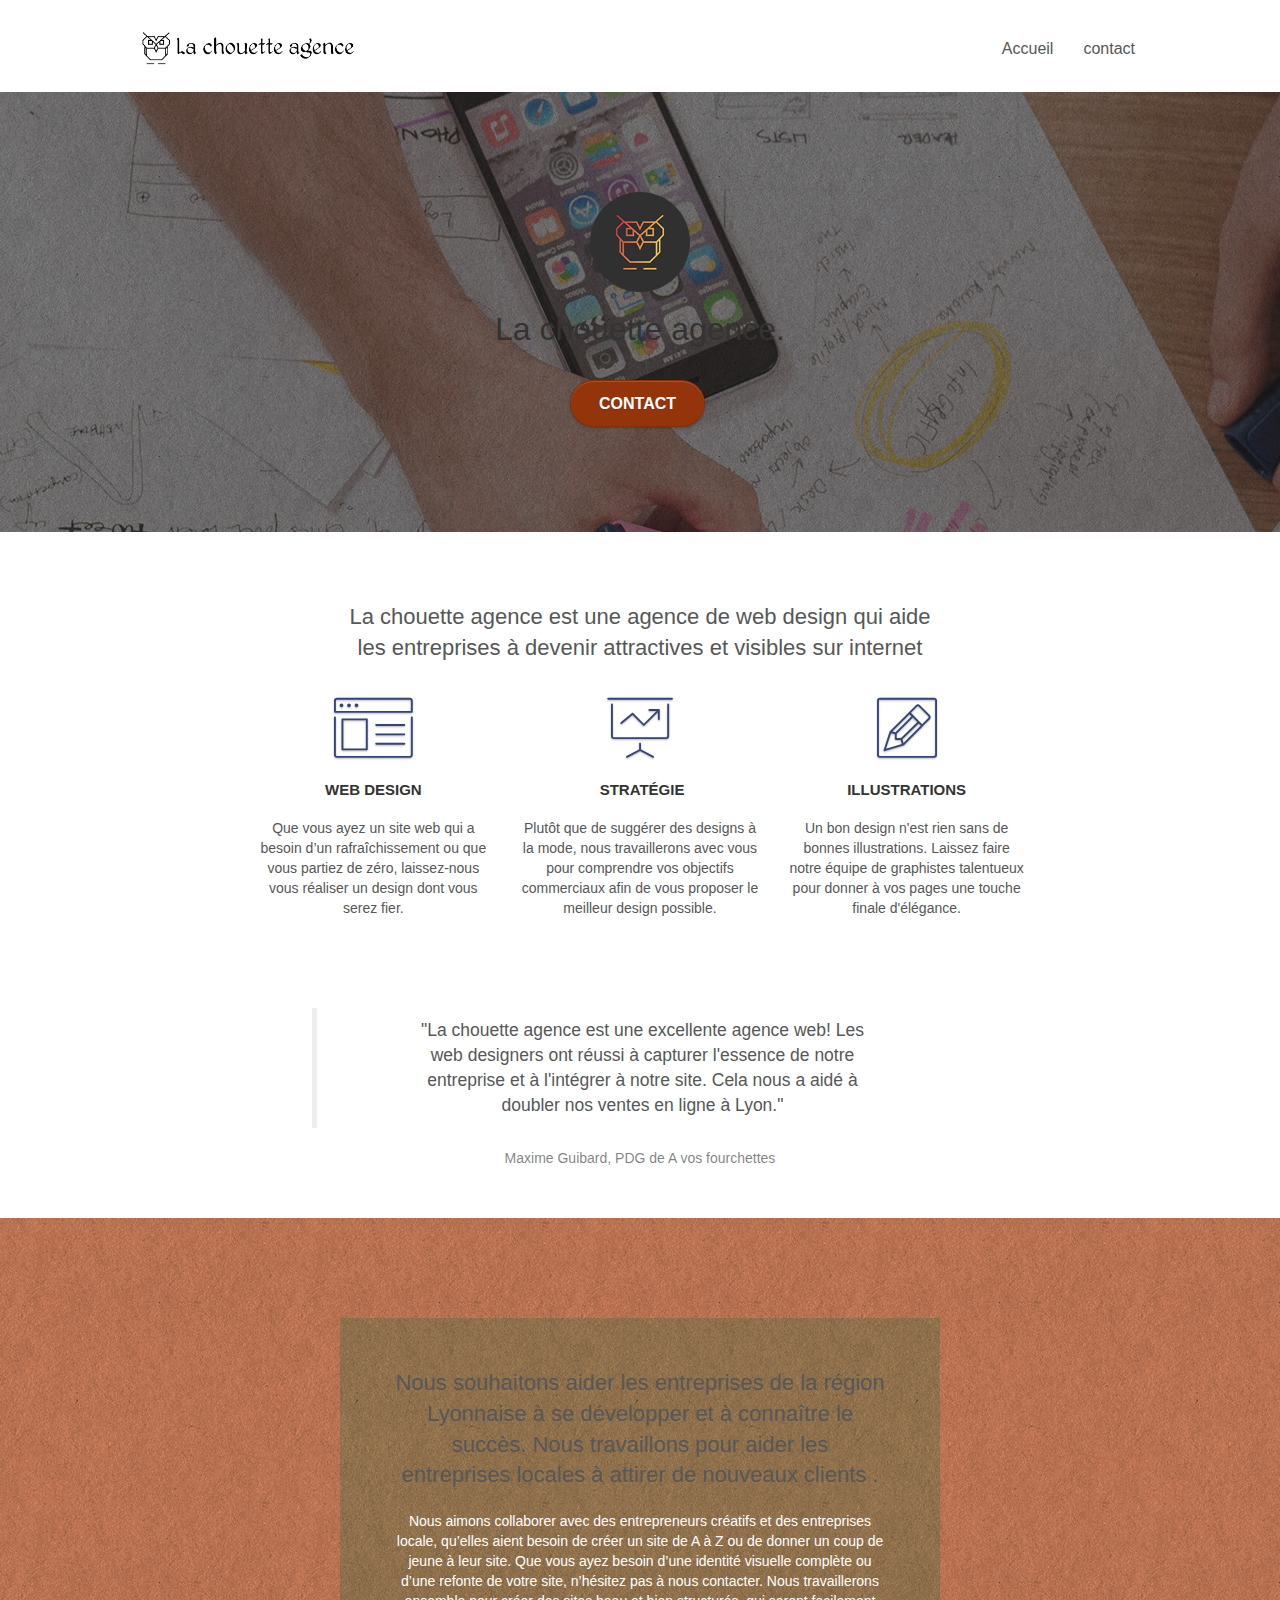
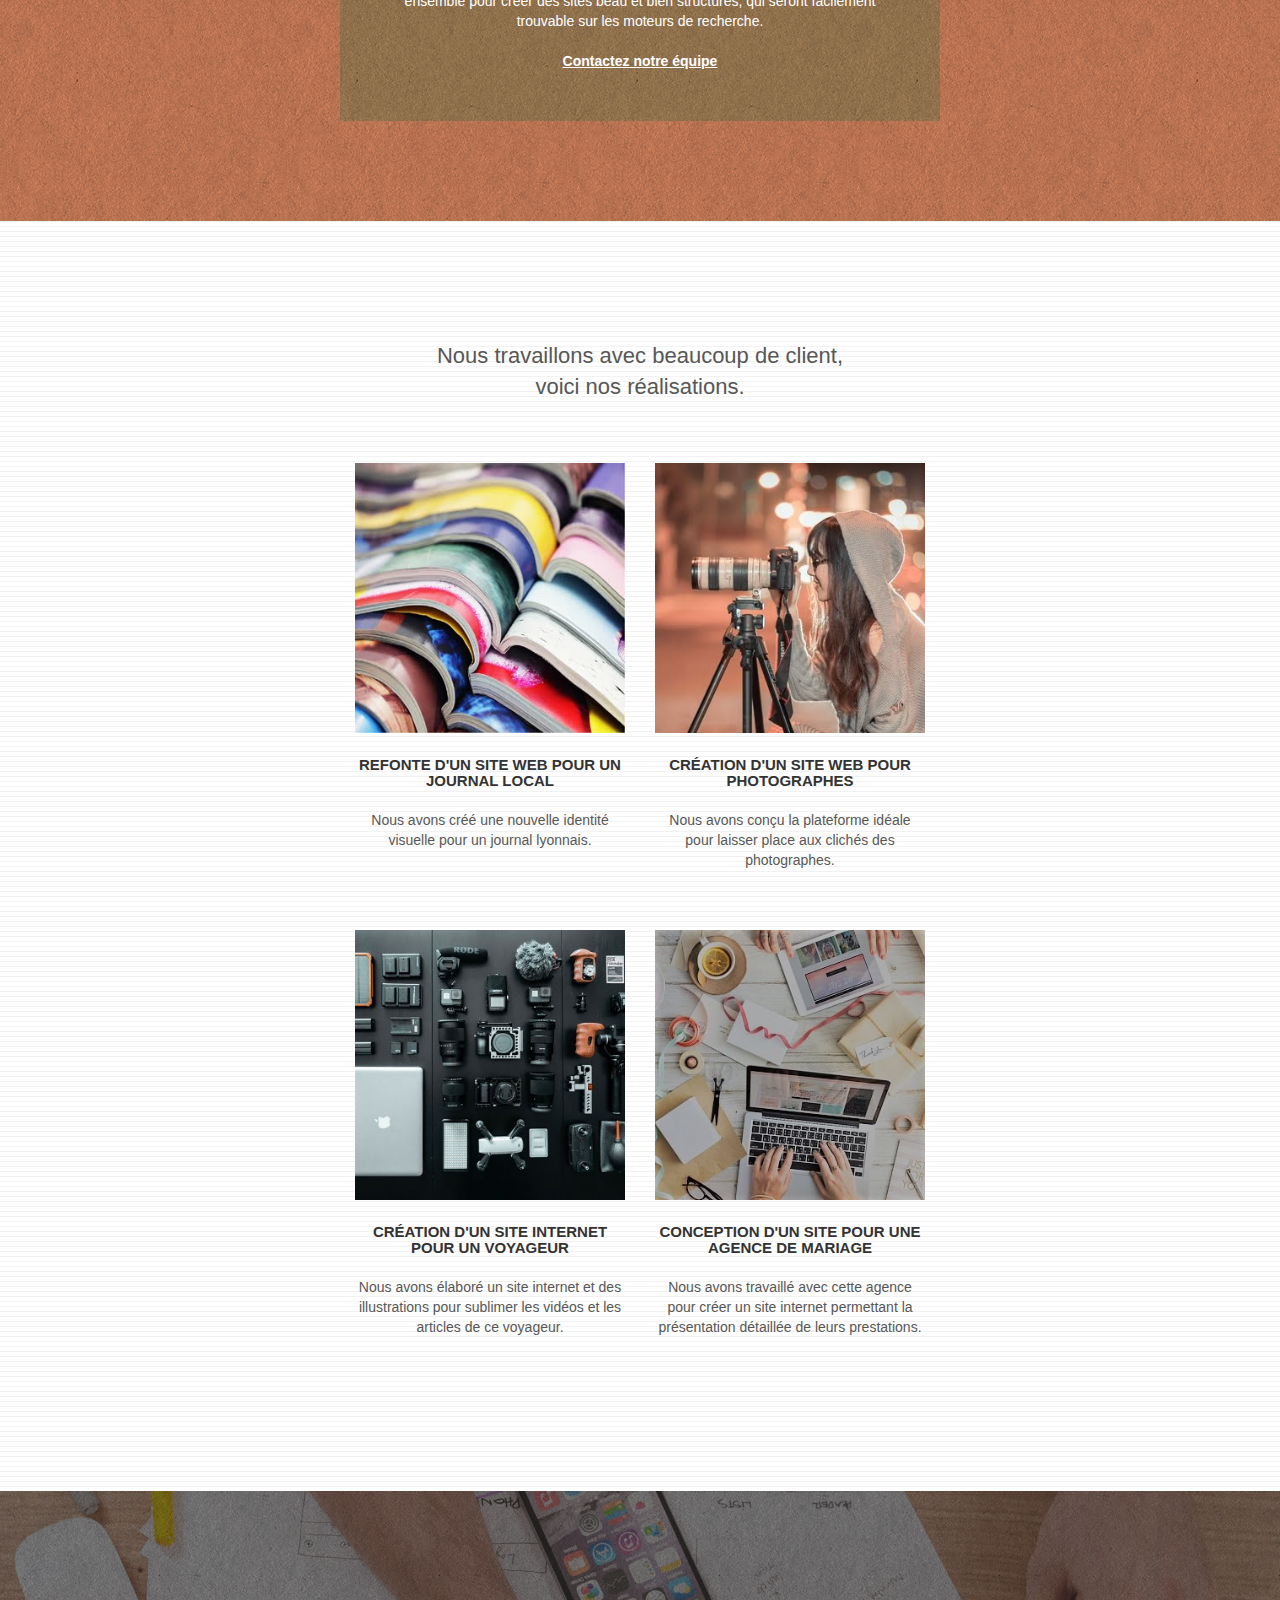
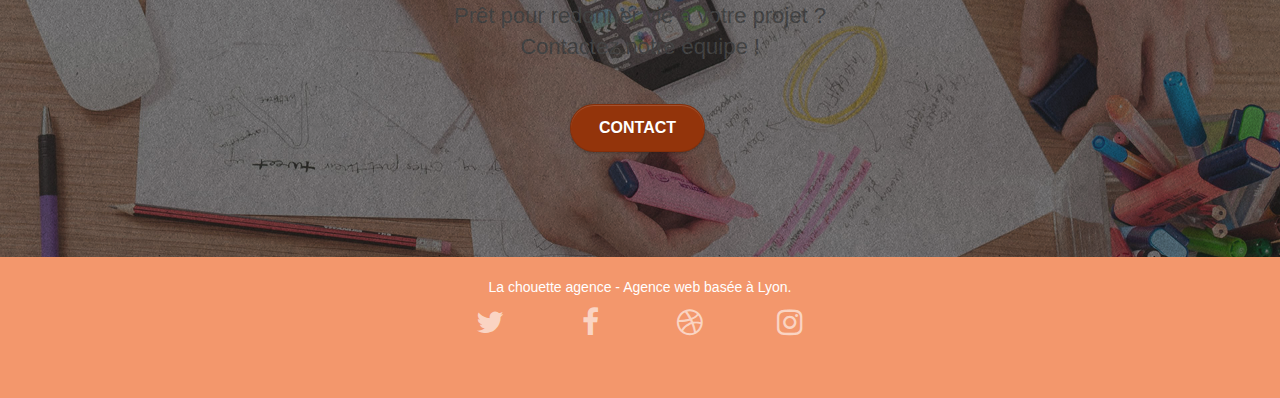
==== commit 3ac5cf5a: "contrast" ====
--- a/index.html
+++ b/index.html
@@ -78,7 +78,7 @@
 	<div class="container bloc-md">
 		<div class="row">
 			<div class="col-sm-12 text-center">
-				<p class="title1">La chouette agence est une agence de web design qui aide <br> les entreprises à devenir attractives et visibles sur internet</p>
+				<h2>La chouette agence est une agence de web design qui aide <br> les entreprises à devenir attractives et visibles sur internet</h2>
 			</div>
 		</div>
 		<div class="row voffset-lg med-width-whitespace">
@@ -158,9 +158,9 @@
 	<div class="container bloc-lg">
 		<div class="row">
 			<div class="col-sm-12 text-center">
-				<p class="title2">
+				<h2>
 					Nous travaillons avec beaucoup de client, <br>voici nos réalisations.
-				</p>
+				</h2>
 				
 			</div>
 		</div>
@@ -186,7 +186,7 @@
 		</div>
 		<div class="row tight-width-whitespace portfolio-row">
 			<div class="col-sm-6">
-				<a href="#" data-lightbox="img/3.jpg data-gallery-id="gallery-1" data-caption="Création d'un site internet pour un voyageur" data-frame="snapshot-lb"><img src="img/3.jpg" class="img-responsive portfolio-thumb" alt="Création d'un site web pour voyageur par chouette agence web Lyon"/></a>
+				<a href="#" data-lightbox="img/3.jpg" data-gallery-id="gallery-1" data-caption="Création d'un site internet pour un voyageur" data-frame="snapshot-lb"><img src="img/3.jpg" class="img-responsive portfolio-thumb" alt="Création d'un site web pour voyageur par chouette agence web Lyon"/></a>
 				<h3 class="mg-md text-center">
 					Création d'un site internet pour un voyageur
 				</h3>
--- a/style.css
+++ b/style.css
@@ -772,11 +772,12 @@
 }
 
 .tc-white {
-    color: #F3976C!important;
+   color: #93340B;
+    
 }
 
 .btn-atomic-tangerine {
-    background: #F3976C;
+    background: #93340B;
     color: #FFFFFF!important;
 }
 
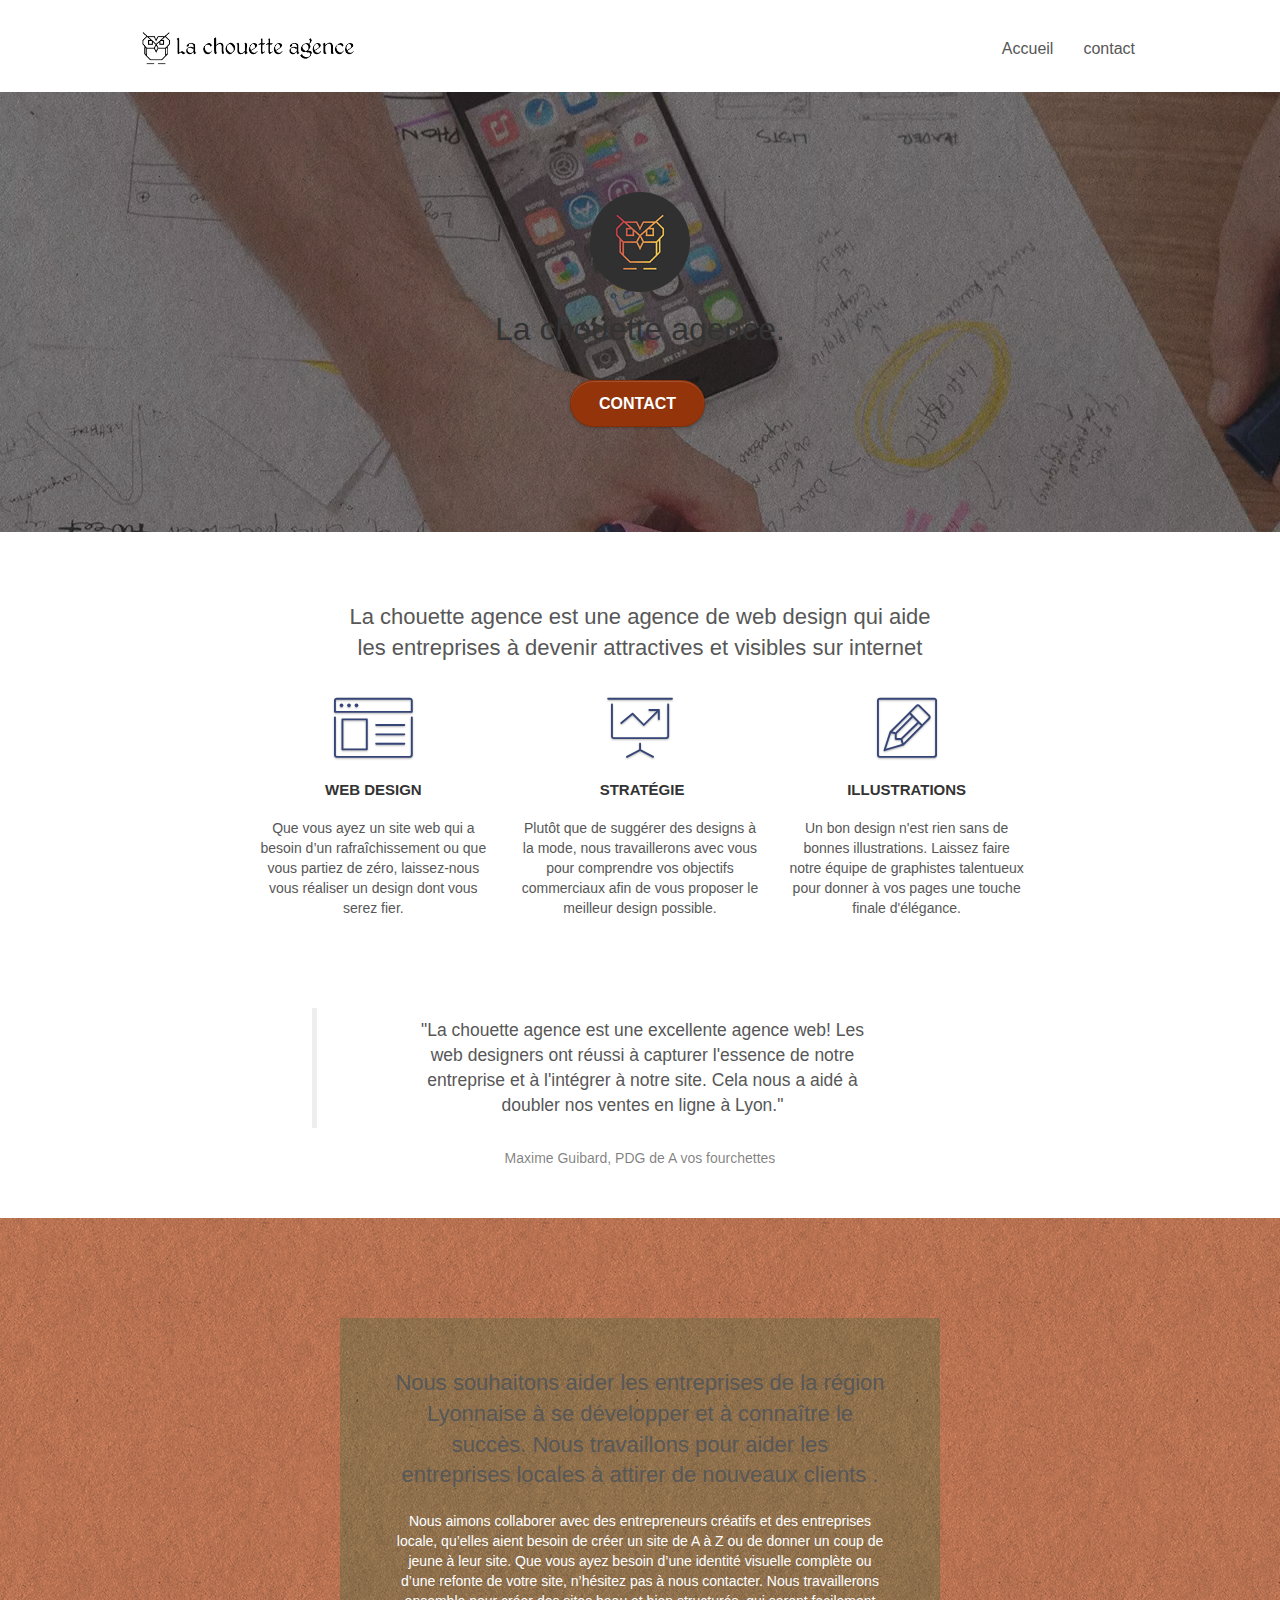
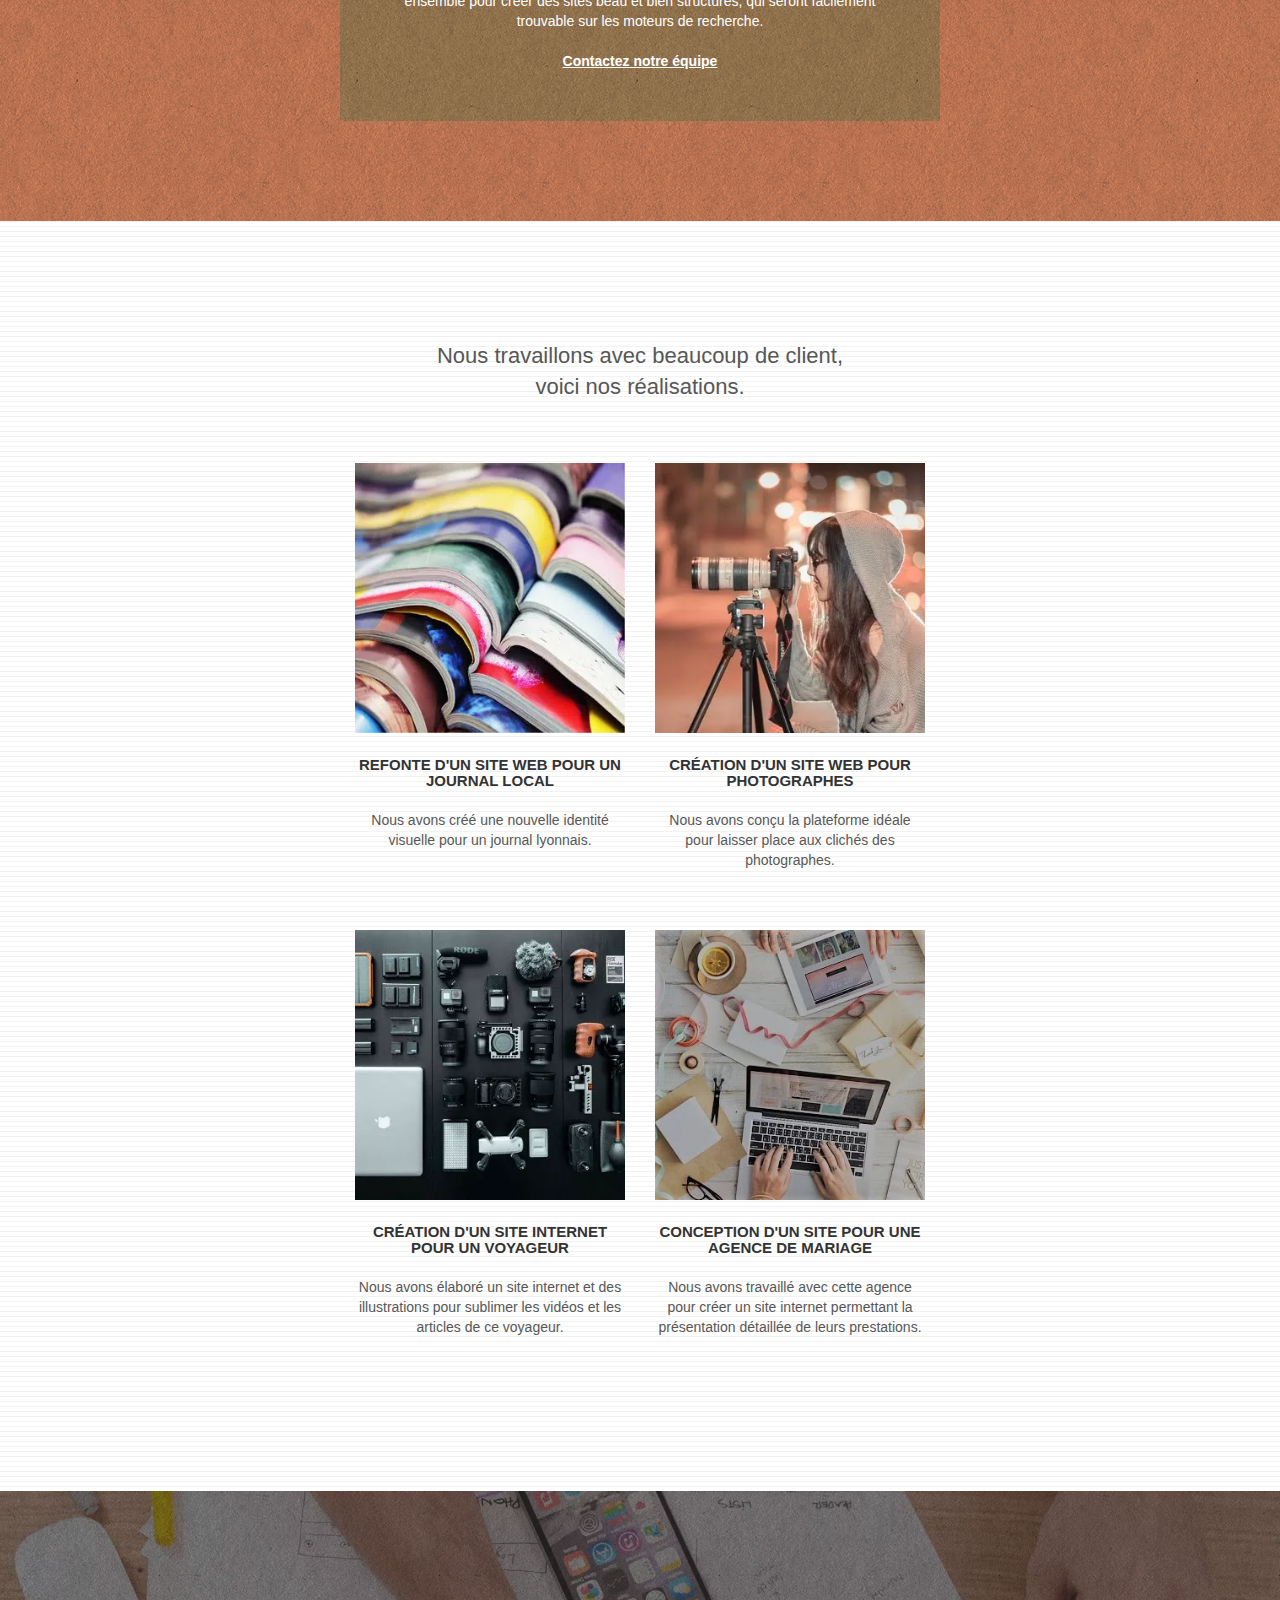
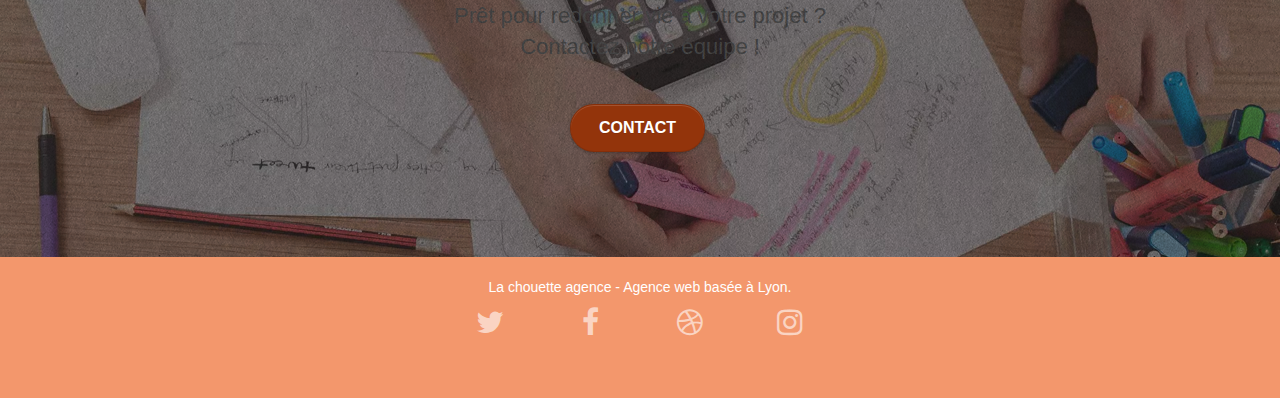
==== commit 15049335: "webp" ====
--- a/index.html
+++ b/index.html
@@ -33,7 +33,7 @@
 
 		<nav class="navbar row">
 			<div class="navbar-header">
-				<a class="navbar-brand" href="index.html"><img src="img/la-chouette-agence.png" alt="Icone La chouette agence Lyon web design web" height="40" /></a>
+				<a class="navbar-brand" href="index.html"><img src="img/la-chouette-agence.webp" alt="Icone La chouette agence Lyon web design web" height="40" /></a>
 				<button id="nav-toggle" type="button" class="ui-navbar-toggle navbar-toggle" data-toggle="collapse" data-target=".navbar-1">
 					<span class="sr-only">Toggle navigation</span><span class="icon-bar"></span><span class="icon-bar"></span><span class="icon-bar"></span>
 				</button>
@@ -60,7 +60,7 @@
 	<div class="container bloc-lg">
 		<div class="row tight-width-whitespace">
 			<div class="col-sm-12">
-				<img src="img/logo.png" class="center-block image-resize-mode" width="100" alt="Logo La chouette agence, agence web Lyon" />
+				<img src="img/logo.webp" class="center-block image-resize-mode" width="100" alt="Logo La chouette agence, agence web Lyon" />
 				<h1 class="text-center hero-bloc-text tc-white ">
 					La chouette agence.
 				</h1>
@@ -166,7 +166,7 @@
 		</div>
 		<div class="row tight-width-whitespace portfolio-row">
 			<div class="col-sm-6">
-				<a href="#" data-lightbox="img/1.jpg" data-gallery-id="gallery-1" data-caption="Refonte d'un site web pour un journal local" data-frame="snapshot-lb"><img src="img/1.jpg" alt=" Refonte site web journal par chouette agence web Lyon" class="img-responsive portfolio-thumb" /></a>
+				<a href="#" data-lightbox="img/1.webp" data-gallery-id="gallery-1" data-caption="Refonte d'un site web pour un journal local" data-frame="snapshot-lb"><img src="img/1.webp" alt=" Refonte site web journal par chouette agence web Lyon" class="img-responsive portfolio-thumb" /></a>
 				<h3 class="mg-md text-center">
 					Refonte d'un site web pour un journal local
 				</h3>
@@ -175,7 +175,7 @@
 				</p>
 			</div>
 			<div class="col-sm-6">
-				<a href="#" data-lightbox="img/2.jpg" data-gallery-id="gallery-1" data-caption="Création d'un site web pour photographes" data-frame="snapshot-lb"><img src="img/2.jpg" class="img-responsive portfolio-thumb" alt="Création d'un site web pour photographes par chouette agence web Lyon" /></a>
+				<a href="#" data-lightbox="img/2.webp" data-gallery-id="gallery-1" data-caption="Création d'un site web pour photographes" data-frame="snapshot-lb"><img src="img/2.webp" class="img-responsive portfolio-thumb" alt="Création d'un site web pour photographes par chouette agence web Lyon" /></a>
 				<h3 class="mg-md text-center">
 					Création d'un site web pour photographes
 				</h3>
@@ -186,7 +186,7 @@
 		</div>
 		<div class="row tight-width-whitespace portfolio-row">
 			<div class="col-sm-6">
-				<a href="#" data-lightbox="img/3.jpg" data-gallery-id="gallery-1" data-caption="Création d'un site internet pour un voyageur" data-frame="snapshot-lb"><img src="img/3.jpg" class="img-responsive portfolio-thumb" alt="Création d'un site web pour voyageur par chouette agence web Lyon"/></a>
+				<a href="#" data-lightbox="img/3.webp" data-gallery-id="gallery-1" data-caption="Création d'un site internet pour un voyageur" data-frame="snapshot-lb"><img src="img/3.webp" class="img-responsive portfolio-thumb" alt="Création d'un site web pour voyageur par chouette agence web Lyon"/></a>
 				<h3 class="mg-md text-center">
 					Création d'un site internet pour un voyageur
 				</h3>
@@ -195,7 +195,7 @@
 				</p>
 			</div>
 			<div class="col-sm-6">
-				<a href="#" data-lightbox="img/4.jpg" data-gallery-id="gallery-1" data-caption="Conception d'un site pour une agence de mariage" data-frame="snapshot-lb"><img src="img/4.jpg" class="img-responsive portfolio-thumb" alt="Création d'un site web pour agence de mariage par chouette agence web Lyon" /></a>
+				<a href="#" data-lightbox="img/4.webp" data-gallery-id="gallery-1" data-caption="Conception d'un site pour une agence de mariage" data-frame="snapshot-lb"><img src="img/4.webp" class="img-responsive portfolio-thumb" alt="Création d'un site web pour agence de mariage par chouette agence web Lyon" /></a>
 				<h3 class="mg-md text-center">
 					Conception d'un site pour une agence de mariage
 				</h3>
--- a/style.css
+++ b/style.css
@@ -91,7 +91,7 @@
 }
 
 .texture-paper::before {
-    background: url("img/texture-paper.png");
+    background: url("img/texture-paper.webp");
     background-size: 280px 280px;
 }
 
@@ -808,19 +808,19 @@
 }
 
 .bg-dots-bg {
-    background-image: url("img/dots-bg.png");
+    background-image: url("img/dots-bg.webp");
 }
 
 .bg-lines-h2-bg {
-    background-image: url("img/lines-h2-bg.png");
+    background-image: url("img/lines-h2-bg.webp");
 }
 
 .bg-banniere {
-    background-image: url("img/la-chouette-agence-banniere.jpg");
+    background-image: url("img/la-chouette-agence-banniere.webp");
 }
 
 .bg-presentation {
-    background-image: url("img/image-de-presentation.jpg");
+    background-image: url("img/image-de-presentation.webp");
 }
 
 @media (max-width: 1024px) {
@@ -846,13 +846,13 @@
     }
 }
 
-@media only screen and (min-device-width: 768px) and (max-device-width: 1024px) and (orientation: landscape) {
-    .b-parallax {
+@media only screen and (min-width: 768px) and (max-width: 1024px) and (orientation: landscape) {
+    .b-parallax { 
         background-attachment: scroll;
     }
 }
 
-@media only screen and (min-device-width: 1024px) and (max-device-width: 1366px) and (-webkit-min-device-pixel-ratio: 1.5) {
+@media only screen and (min-width: 1024px) and (max-width: 1366px) and (-webkit-min-device-pixel-ratio: 1.5) {
     .b-parallax {
         background-attachment: scroll;
     }
@@ -871,8 +871,7 @@
         position: relative;
     }
     .bloc {
-        padding-left: constant(safe-area-inset-left);
-        padding-right: constant(safe-area-inset-right);
+       
     }
     .bloc-group,
     .bloc-group .bloc {
@@ -882,8 +881,7 @@
     .bloc-fill-screen .fill-bloc-top-edge,
     .bloc-fill-screen .fill-bloc-bottom-edge {
         padding: 0 20px;
-        padding-left: constant(safe-area-inset-left);
-        padding-right: constant(safe-area-inset-right);
+      
     }
 }
 
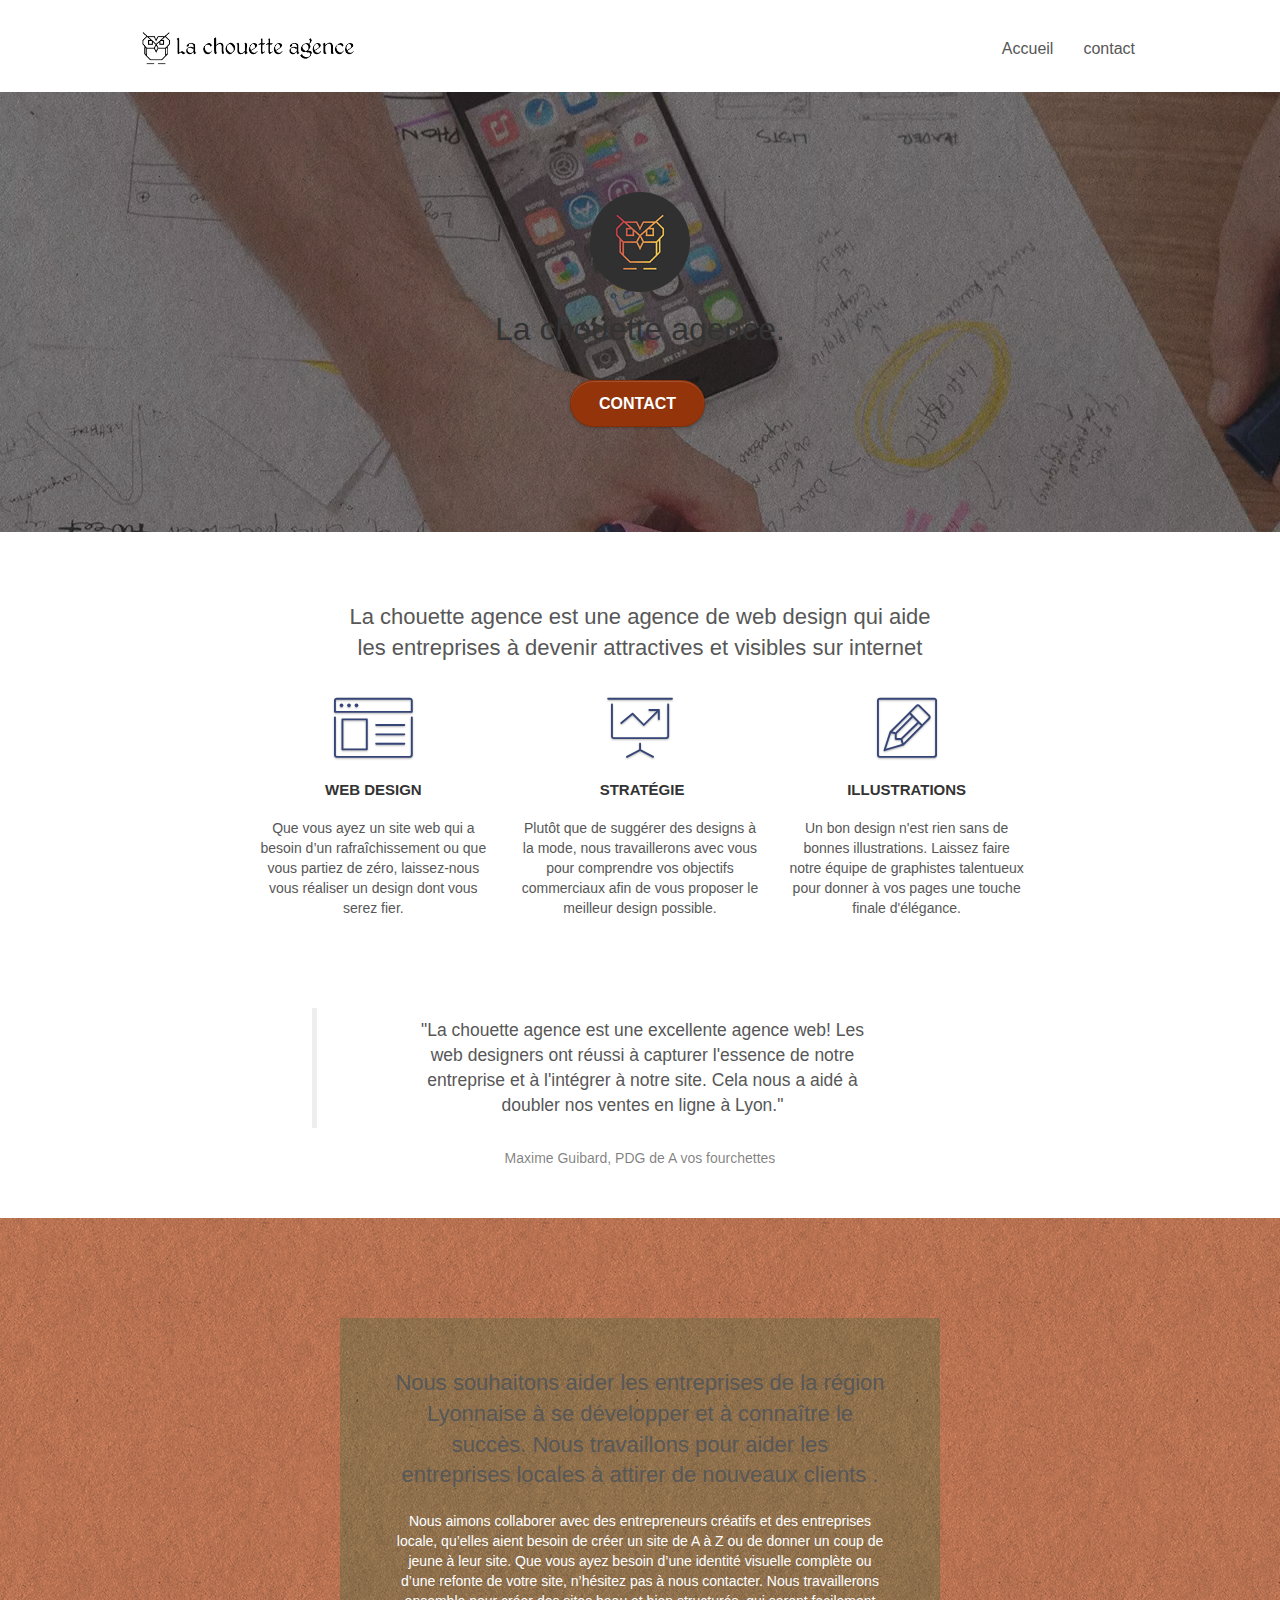
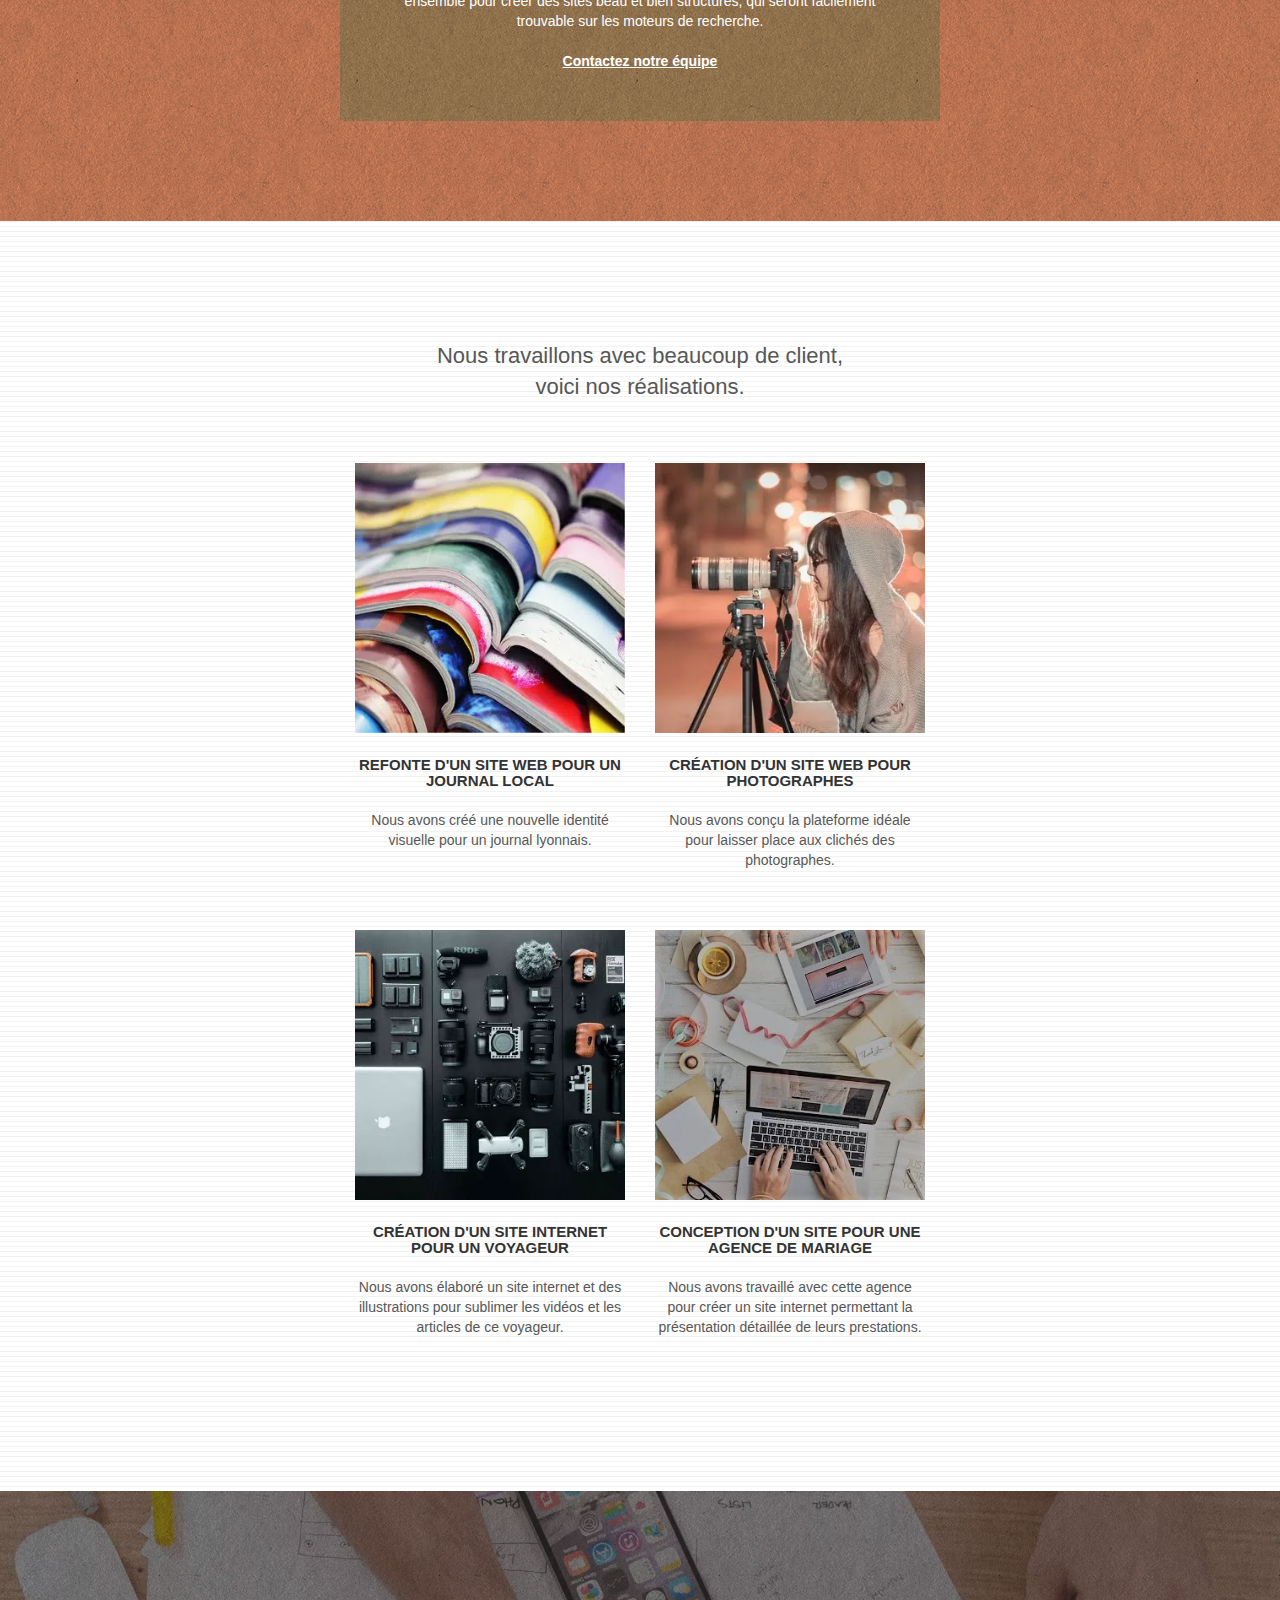
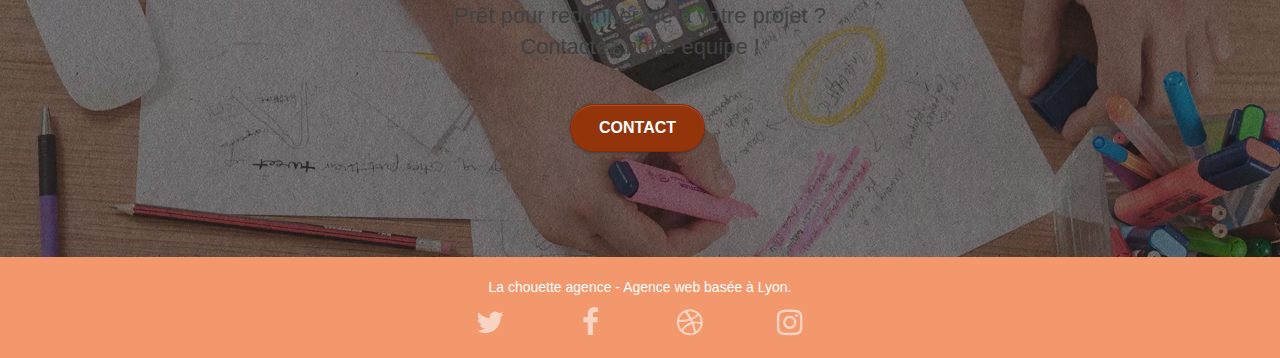
==== commit cfe6a6e7: "LINKK" ====
--- a/index.html
+++ b/index.html
@@ -234,25 +234,24 @@
 				<div class="row row-no-gutters social">
 					<div class="col-sm-3">
 						<div class="text-center">
-							<a class="social" href="index.html"><span class="fa fa-twitter icon-md"></span></a>
-						</div>
-					</div>
-					<div class="col-sm-3">
-						<div class="text-center">
-							<a class="social" href="index.html"><span class="fa fa-facebook icon-md"></span></a>
-						</div>
-					</div>
-					<div class="col-sm-3">
-						<div class="text-center">
-							<a class="social" href="index.html"><span class="fa fa-dribbble icon-md"></span></a>
-						</div>
-					</div>
-					<div class="col-sm-3">
-						<div class="text-center">
-							<a class="social" href="index.html"><span class="fa fa-instagram icon-md"></span></a>
-						</div>
-					</div>
-					<div class="keywords" style="color:#F3976C;">Agence web à Lyon, stratégie web, web design, illustrations, design de site web, site web, web, internet, site internet, site</div>
+							<a class="social"><span class="fa fa-twitter icon-md"></span></a>
+						</div>
+					</div>
+					<div class="col-sm-3">
+						<div class="text-center">
+							<a class="social"><span class="fa fa-facebook icon-md"></span></a>
+						</div>
+					</div>
+					<div class="col-sm-3">
+						<div class="text-center">
+							<a class="social"><span class="fa fa-dribbble icon-md"></span></a>
+						</div>
+					</div>
+					<div class="col-sm-3">
+						<div class="text-center">
+							<a class="social"><span class="fa fa-instagram icon-md"></span></a>
+						</div>
+					</div>
 				</div>
 
 			</div>
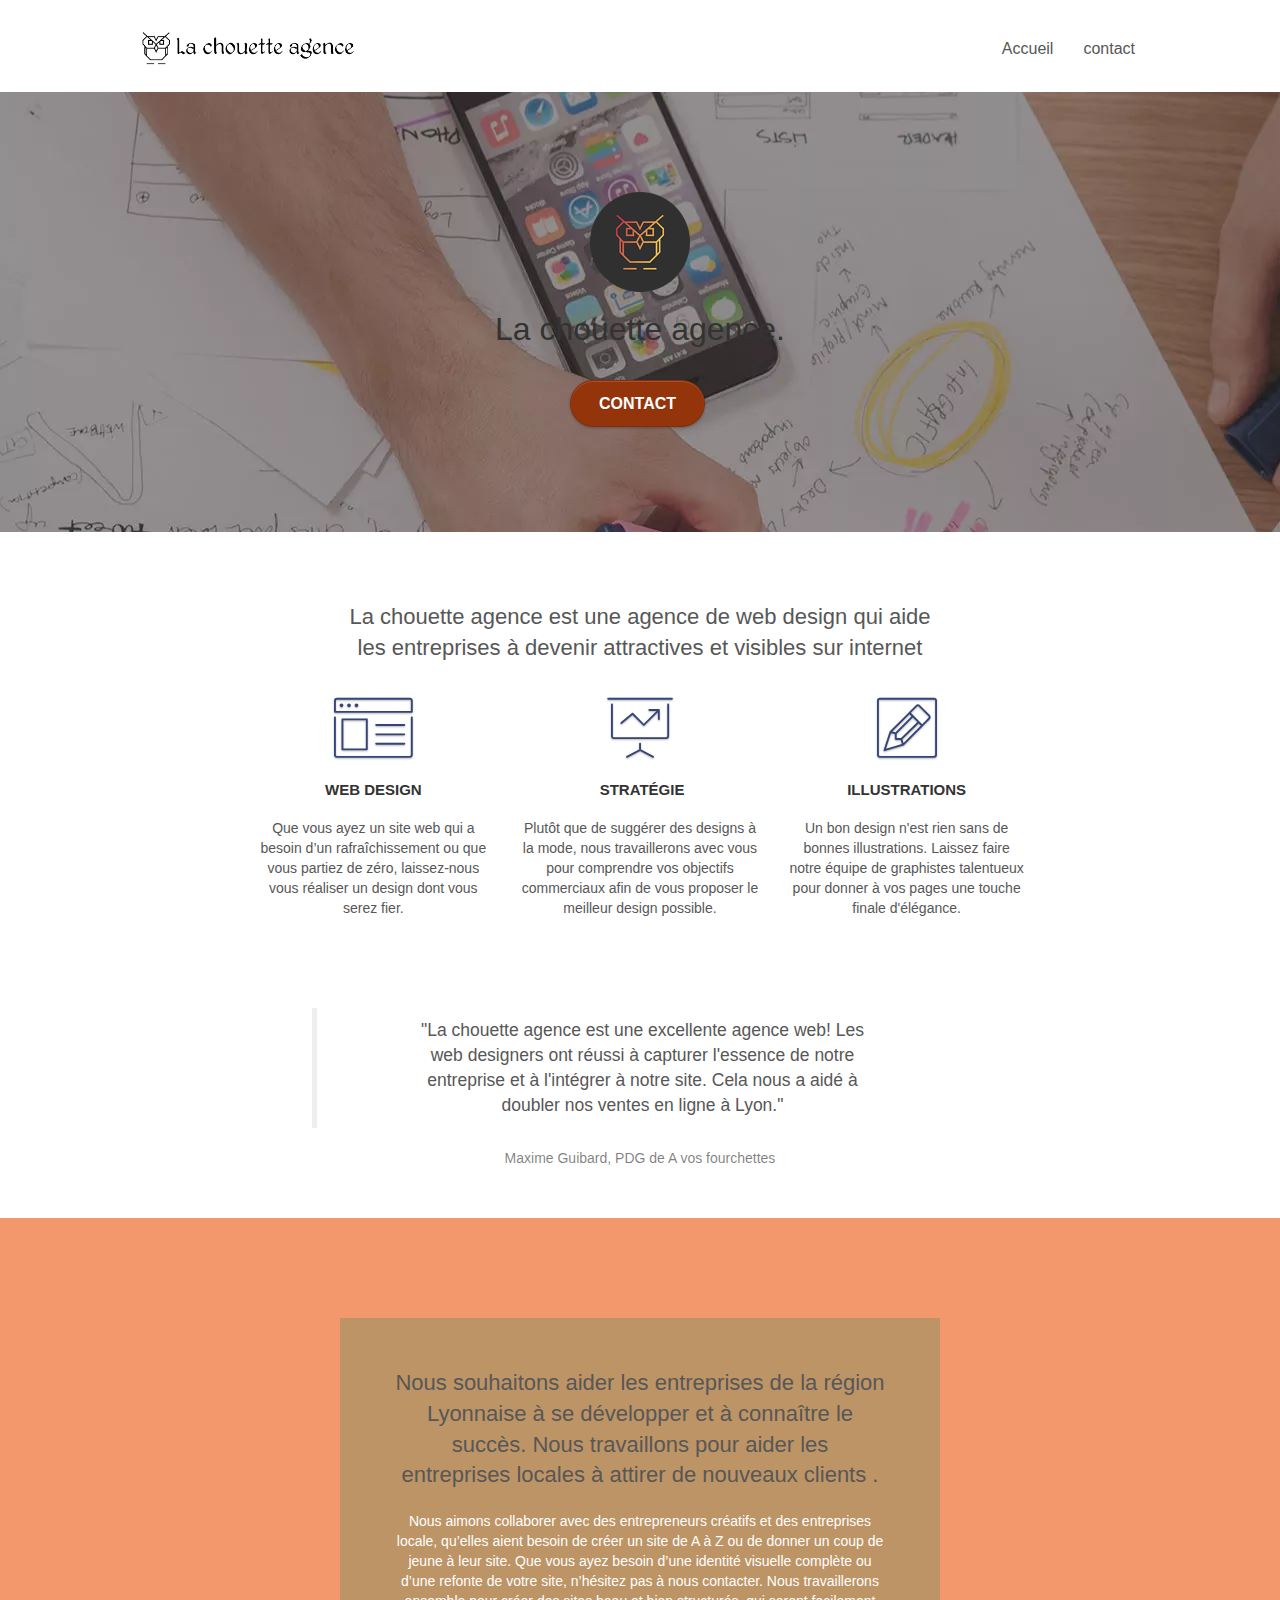
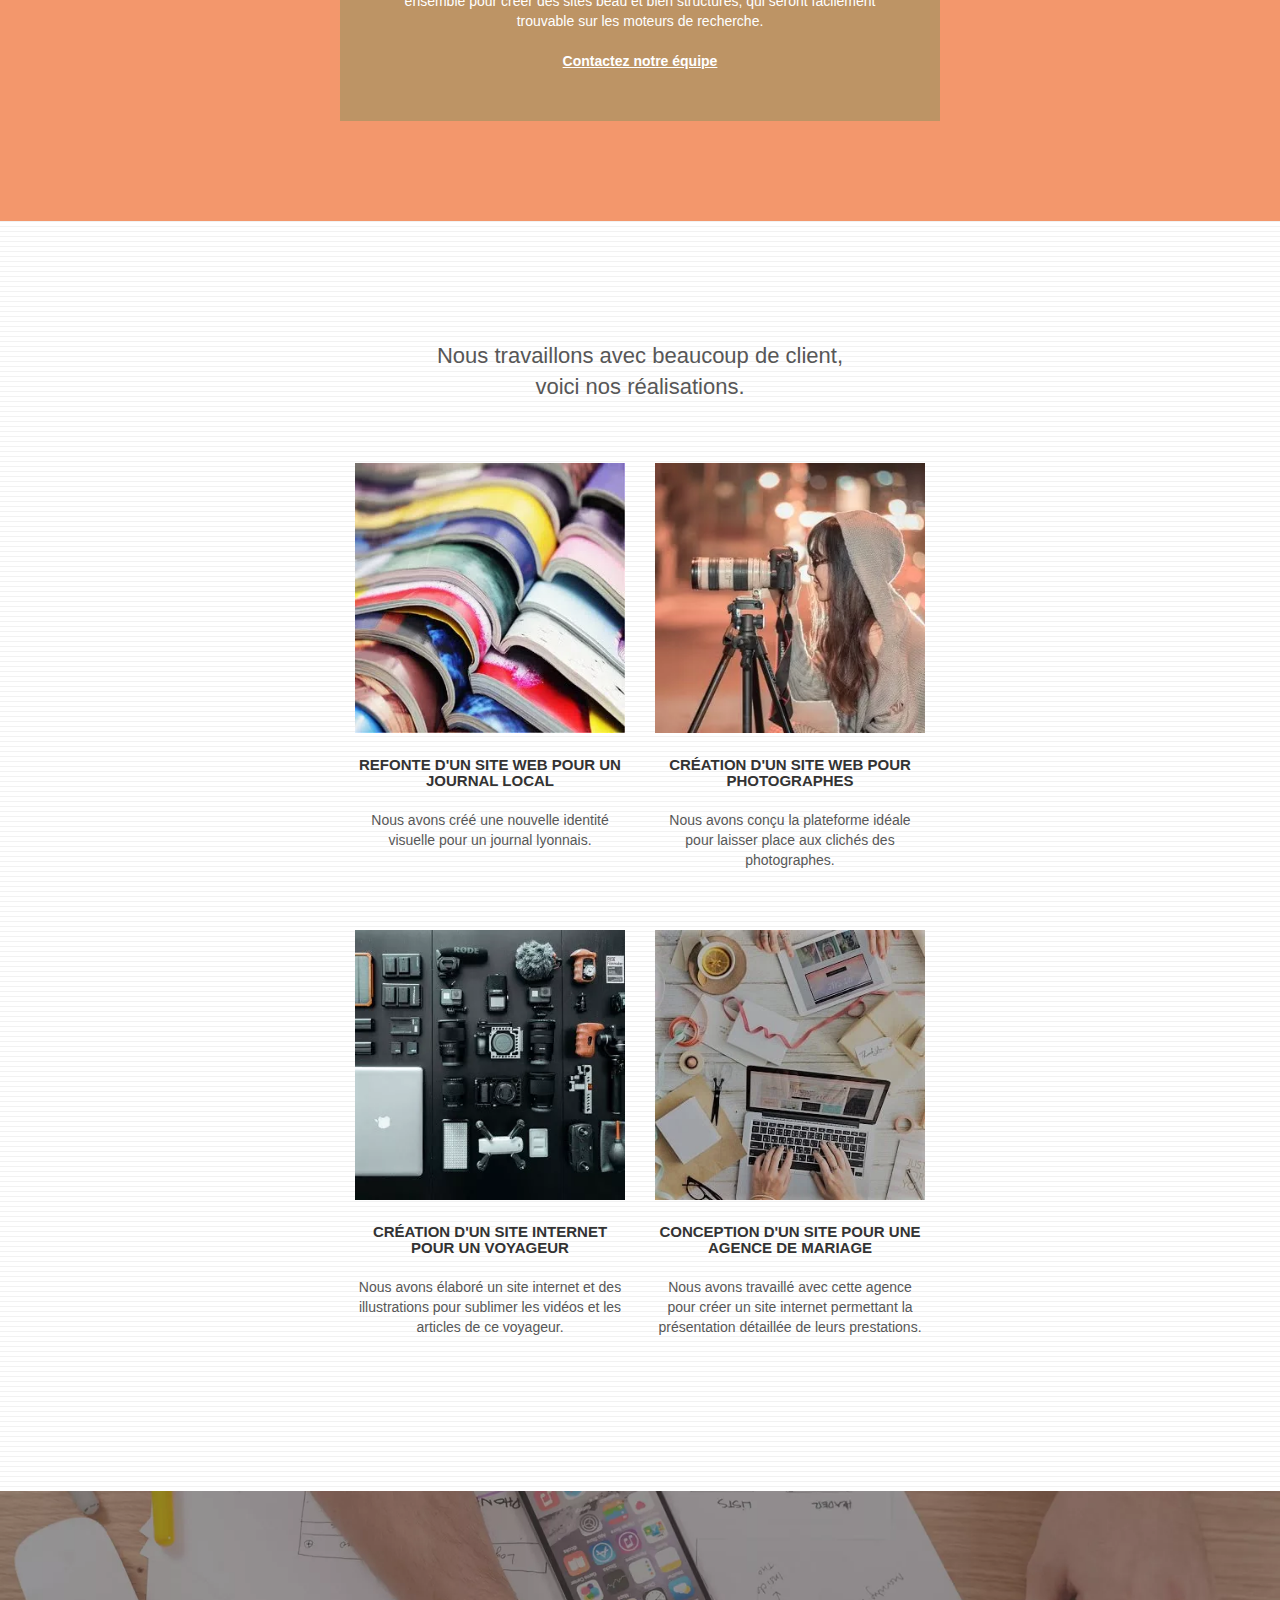
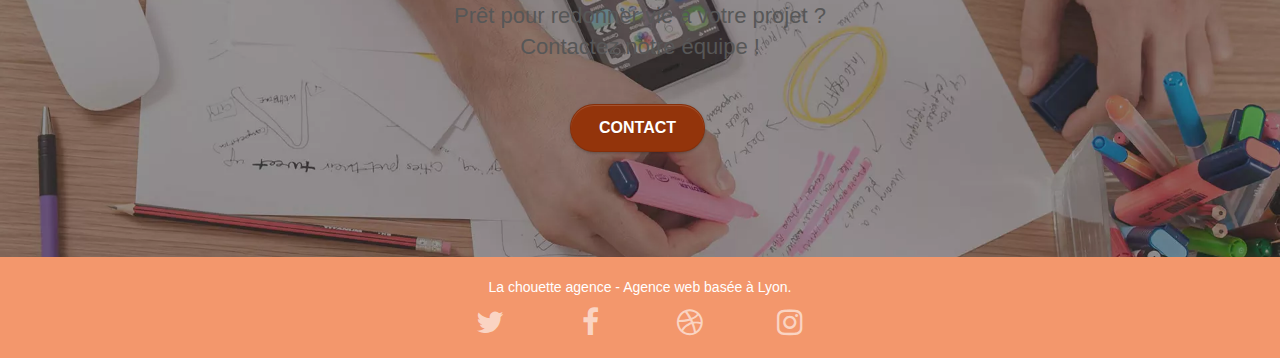
==== commit 9e4220fc: "ARRIERE" ====
--- a/index.html
+++ b/index.html
@@ -61,7 +61,7 @@
 		<div class="row tight-width-whitespace">
 			<div class="col-sm-12">
 				<img src="img/logo.webp" class="center-block image-resize-mode" width="100" alt="Logo La chouette agence, agence web Lyon" />
-				<h1 class="text-center hero-bloc-text tc-white ">
+				<h1 class="text-center hero-bloc-text tc-white titro ">
 					La chouette agence.
 				</h1>
 				<div class="text-center">
--- a/style.css
+++ b/style.css
@@ -7,6 +7,11 @@
     -moz-osx-font-smoothing: grayscale;
 }
 
+.titro 
+
+{
+    color: #fcf8e3;
+}
 a,
 button {
     transition: all .3s ease-in-out;
@@ -91,7 +96,7 @@
 }
 
 .texture-paper::before {
-    background: url("img/texture-paper.webp");
+ /*   background: url("img/texture-paper.webp");*/
     background-size: 280px 280px;
 }
 
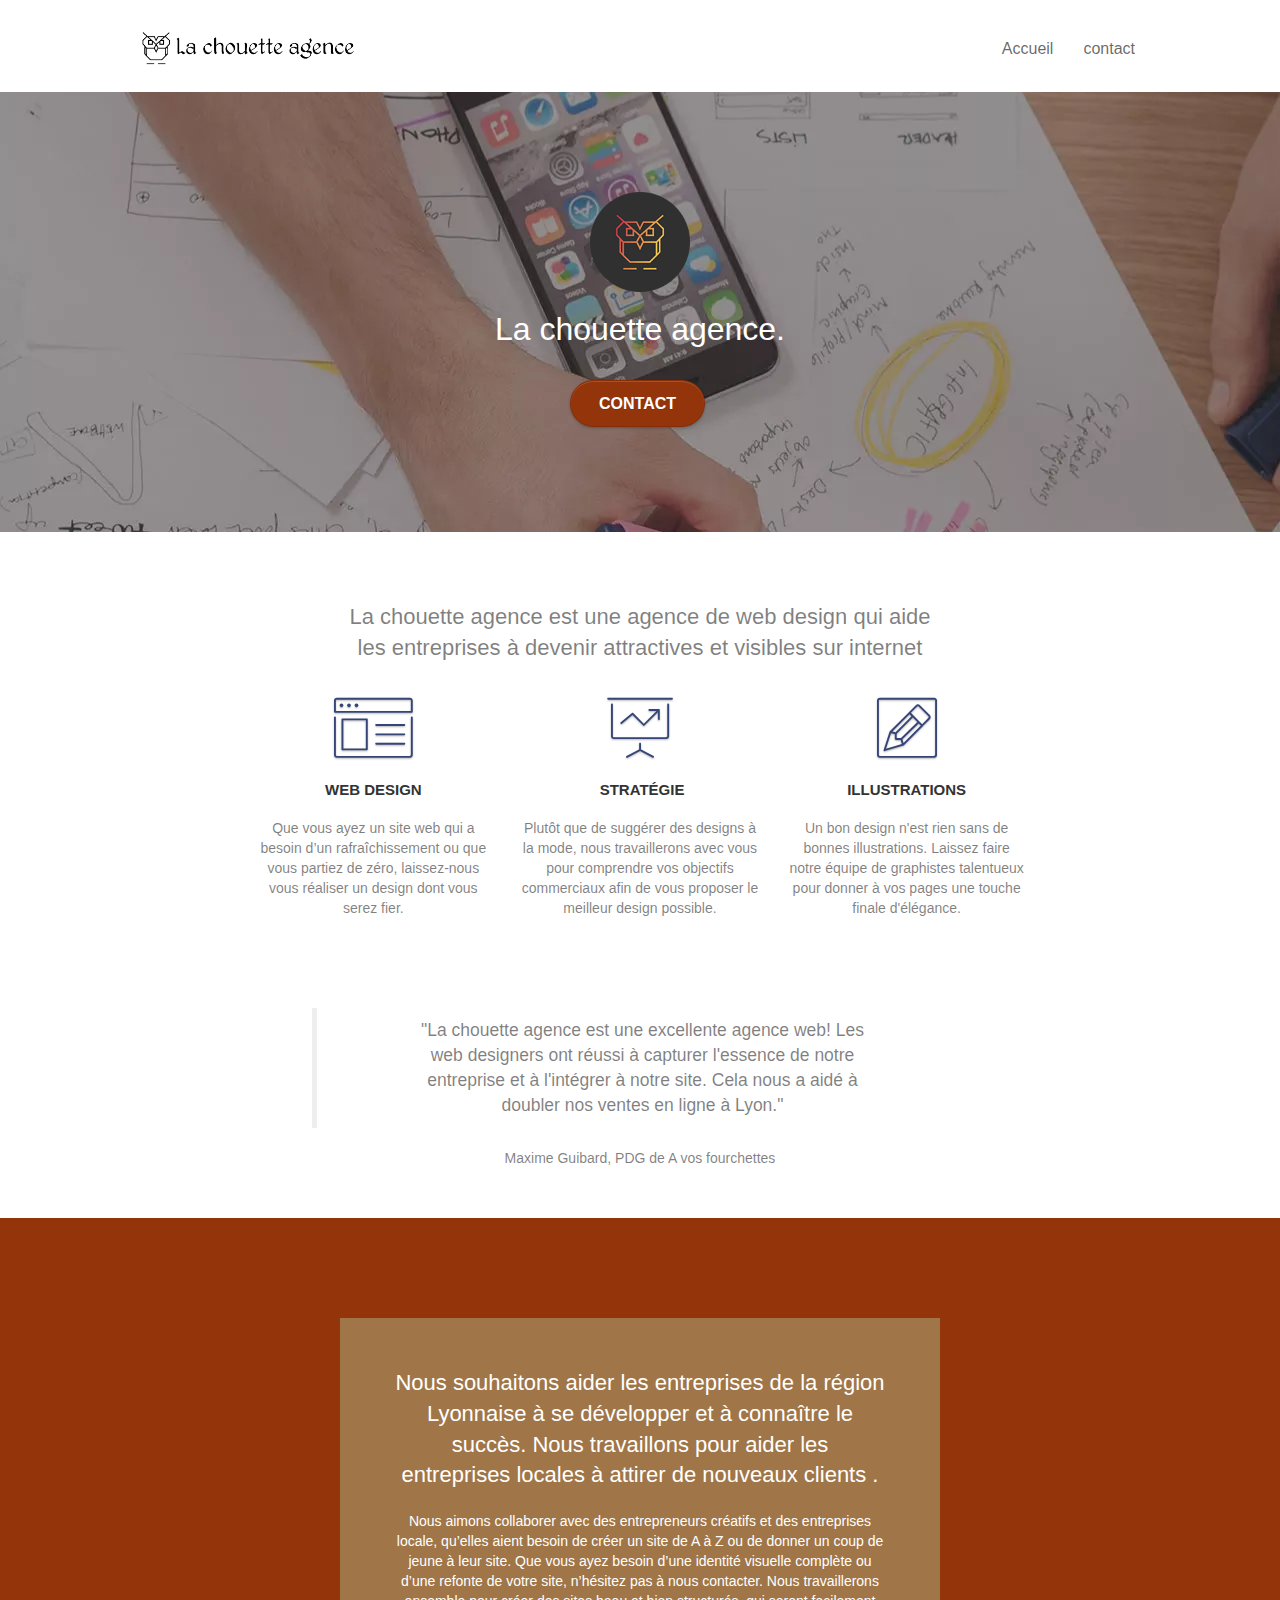
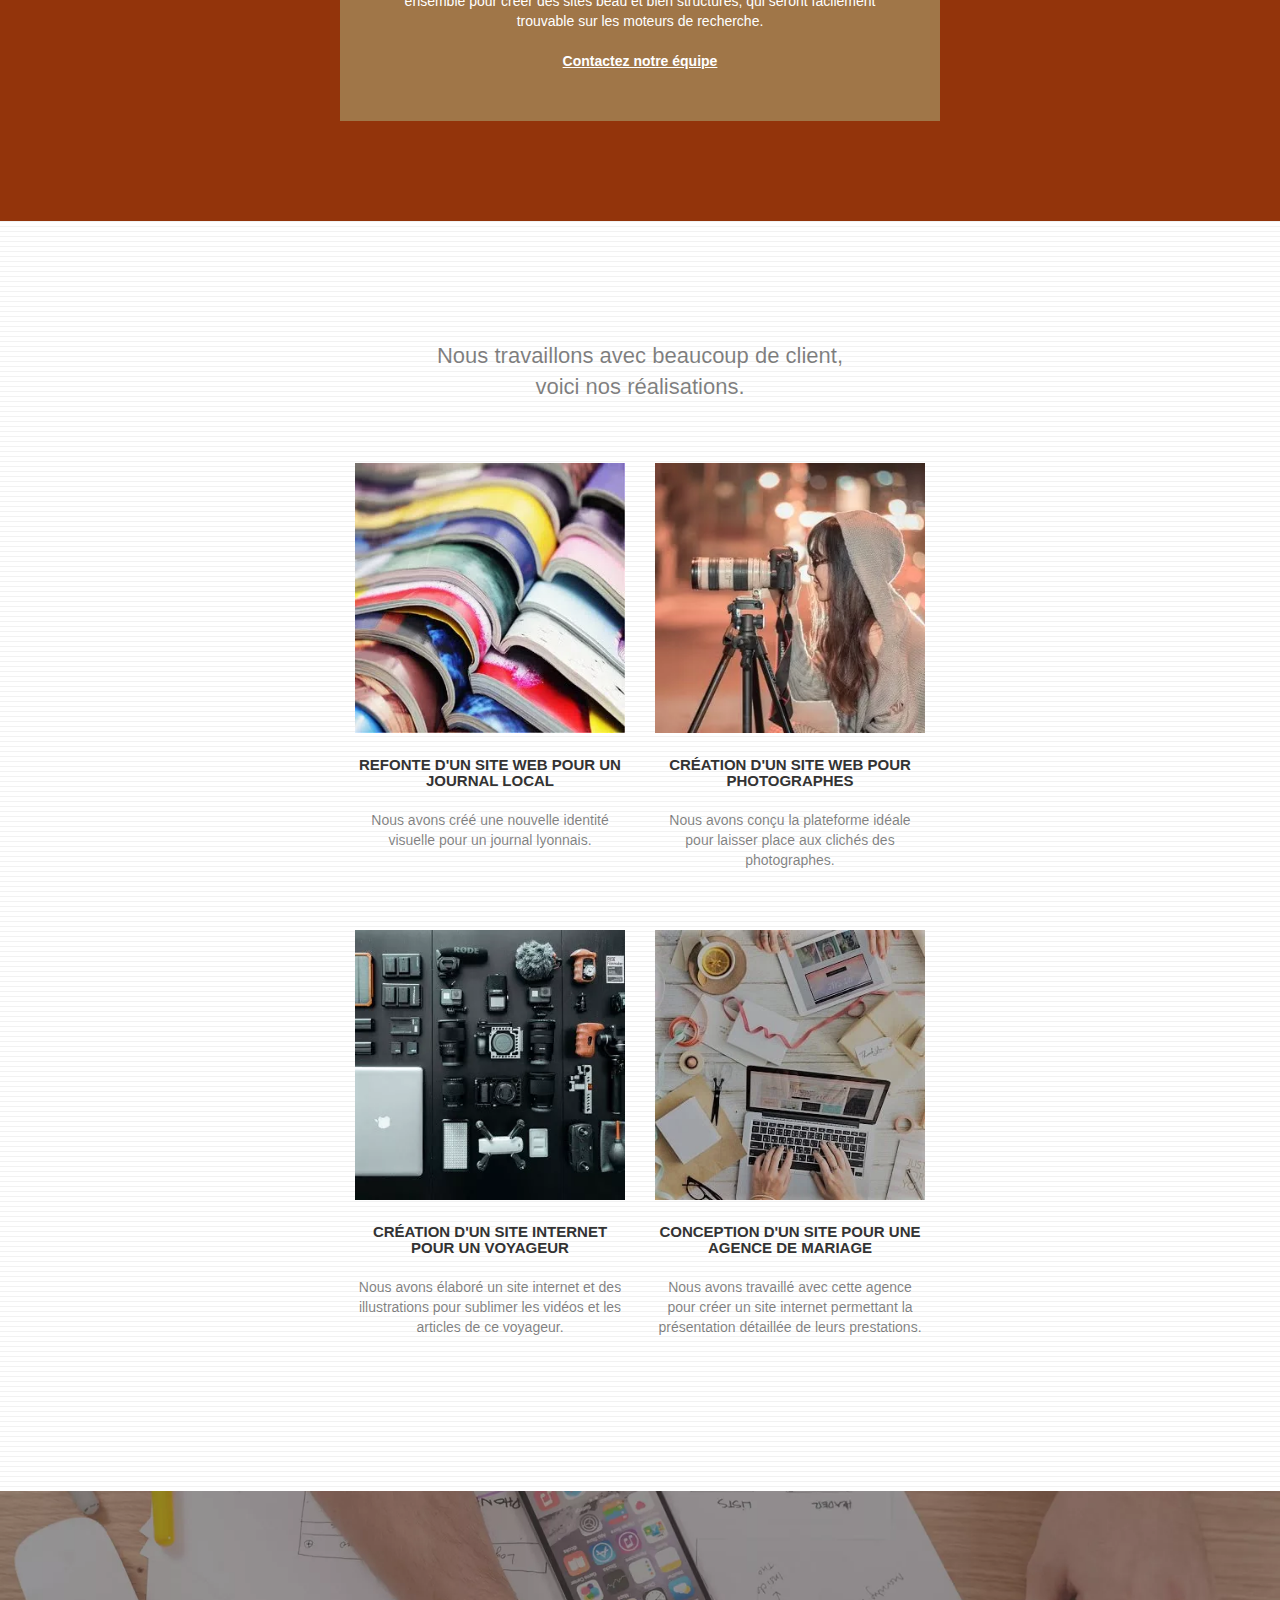
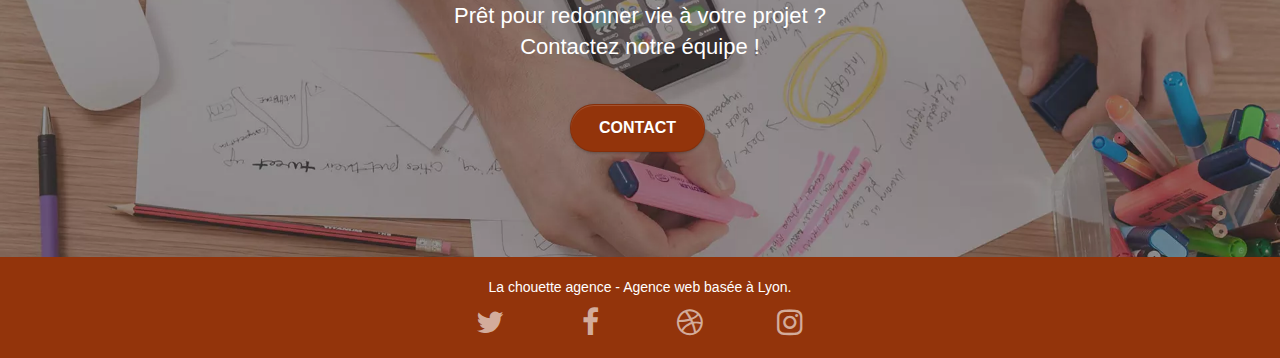
==== commit fb39b22f: "contratst" ====
--- a/index.html
+++ b/index.html
@@ -61,7 +61,7 @@
 		<div class="row tight-width-whitespace">
 			<div class="col-sm-12">
 				<img src="img/logo.webp" class="center-block image-resize-mode" width="100" alt="Logo La chouette agence, agence web Lyon" />
-				<h1 class="text-center hero-bloc-text tc-white titro ">
+				<h1 class="text-center hero-bloc-text tc-white ">
 					La chouette agence.
 				</h1>
 				<div class="text-center">
--- a/style.css
+++ b/style.css
@@ -656,9 +656,13 @@
 a {
     font-family: "helvetica";
     font-weight: 400;
-    color: #575757!important;
-}
-
+  
+}
+
+h1 {
+
+  color: white;
+}
 .container {
     max-width: 1000px;
 }
@@ -725,7 +729,7 @@
 }
 
 h1 {
-    color: #333333!important;
+    color: white!important;
 }
 
 h4 {
@@ -773,11 +777,12 @@
 }*/
 
 .bgc-atomic-tangerine {
-    background-color: #F3976C;
+   /* background-color: #F3976C;*/
+    background-color: #93340B;
 }
 
 .tc-white {
-   color: #93340B;
+   color: white;
     
 }
 
